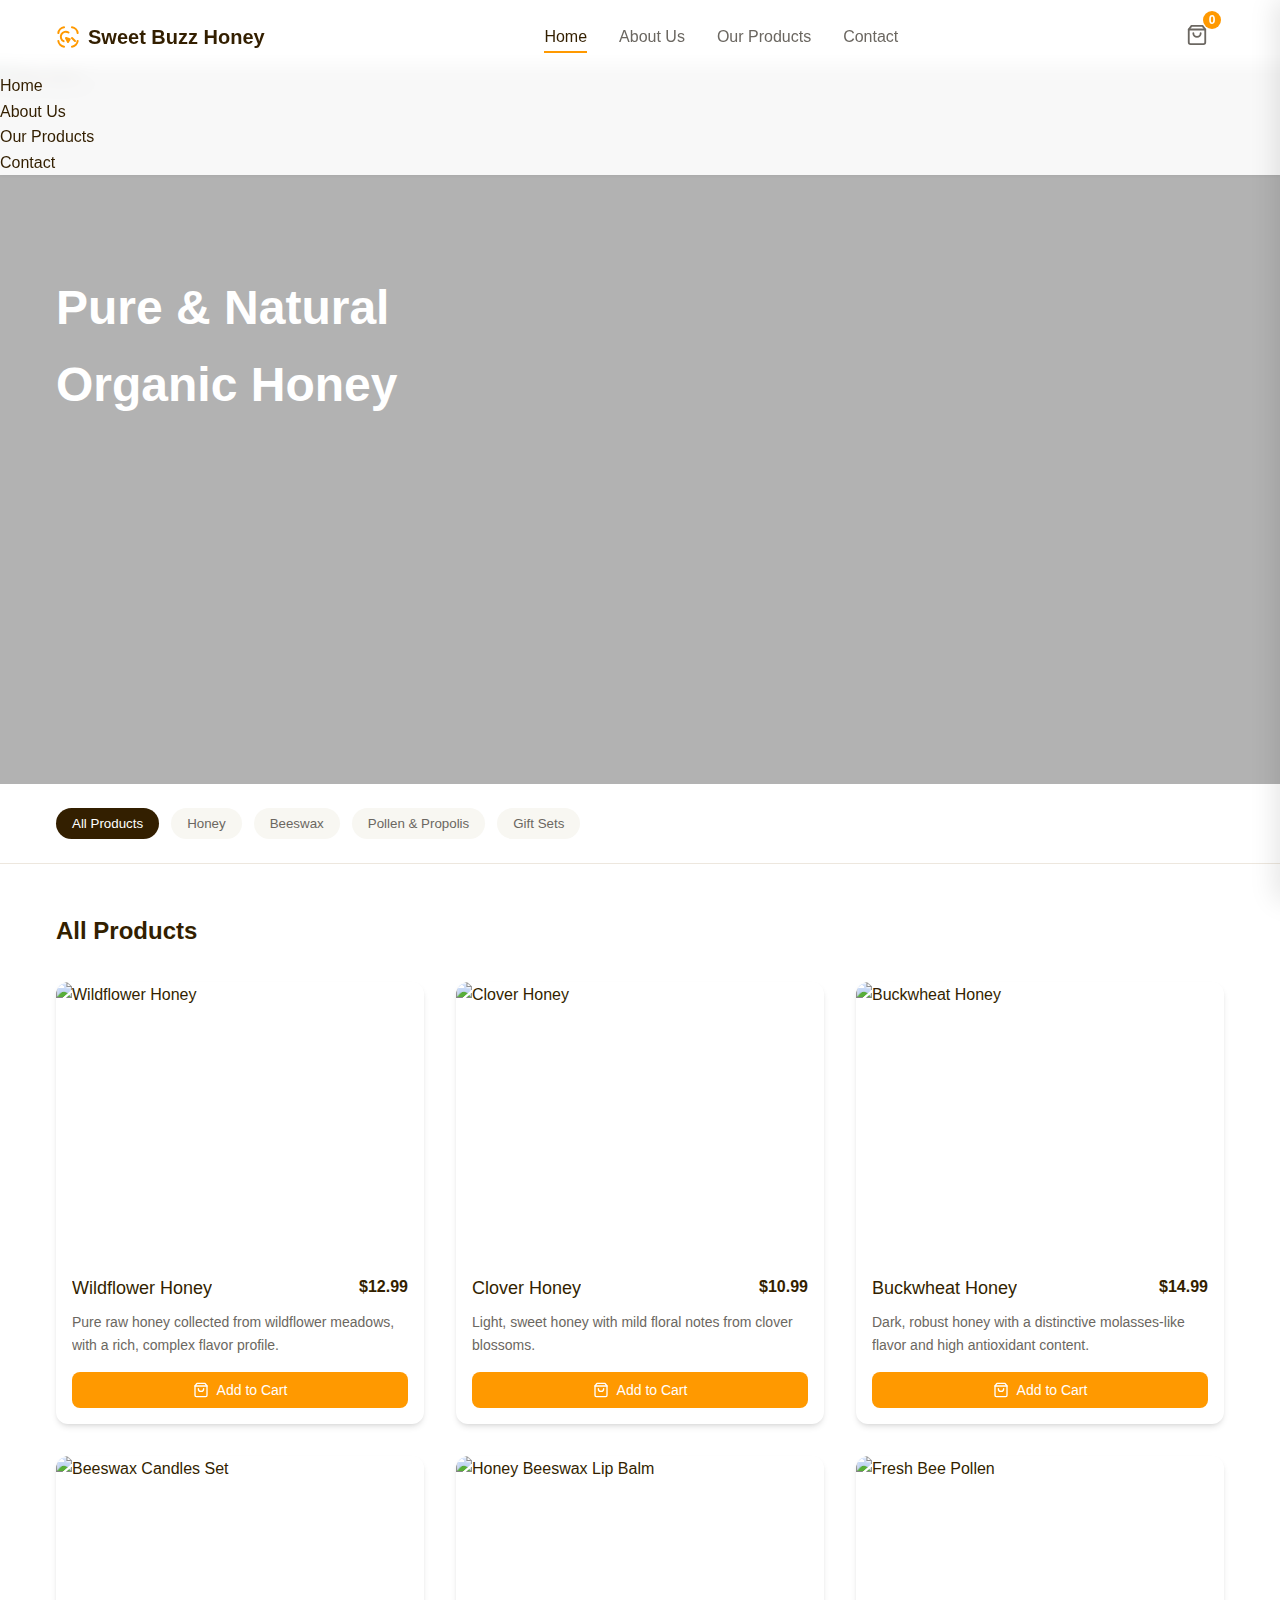
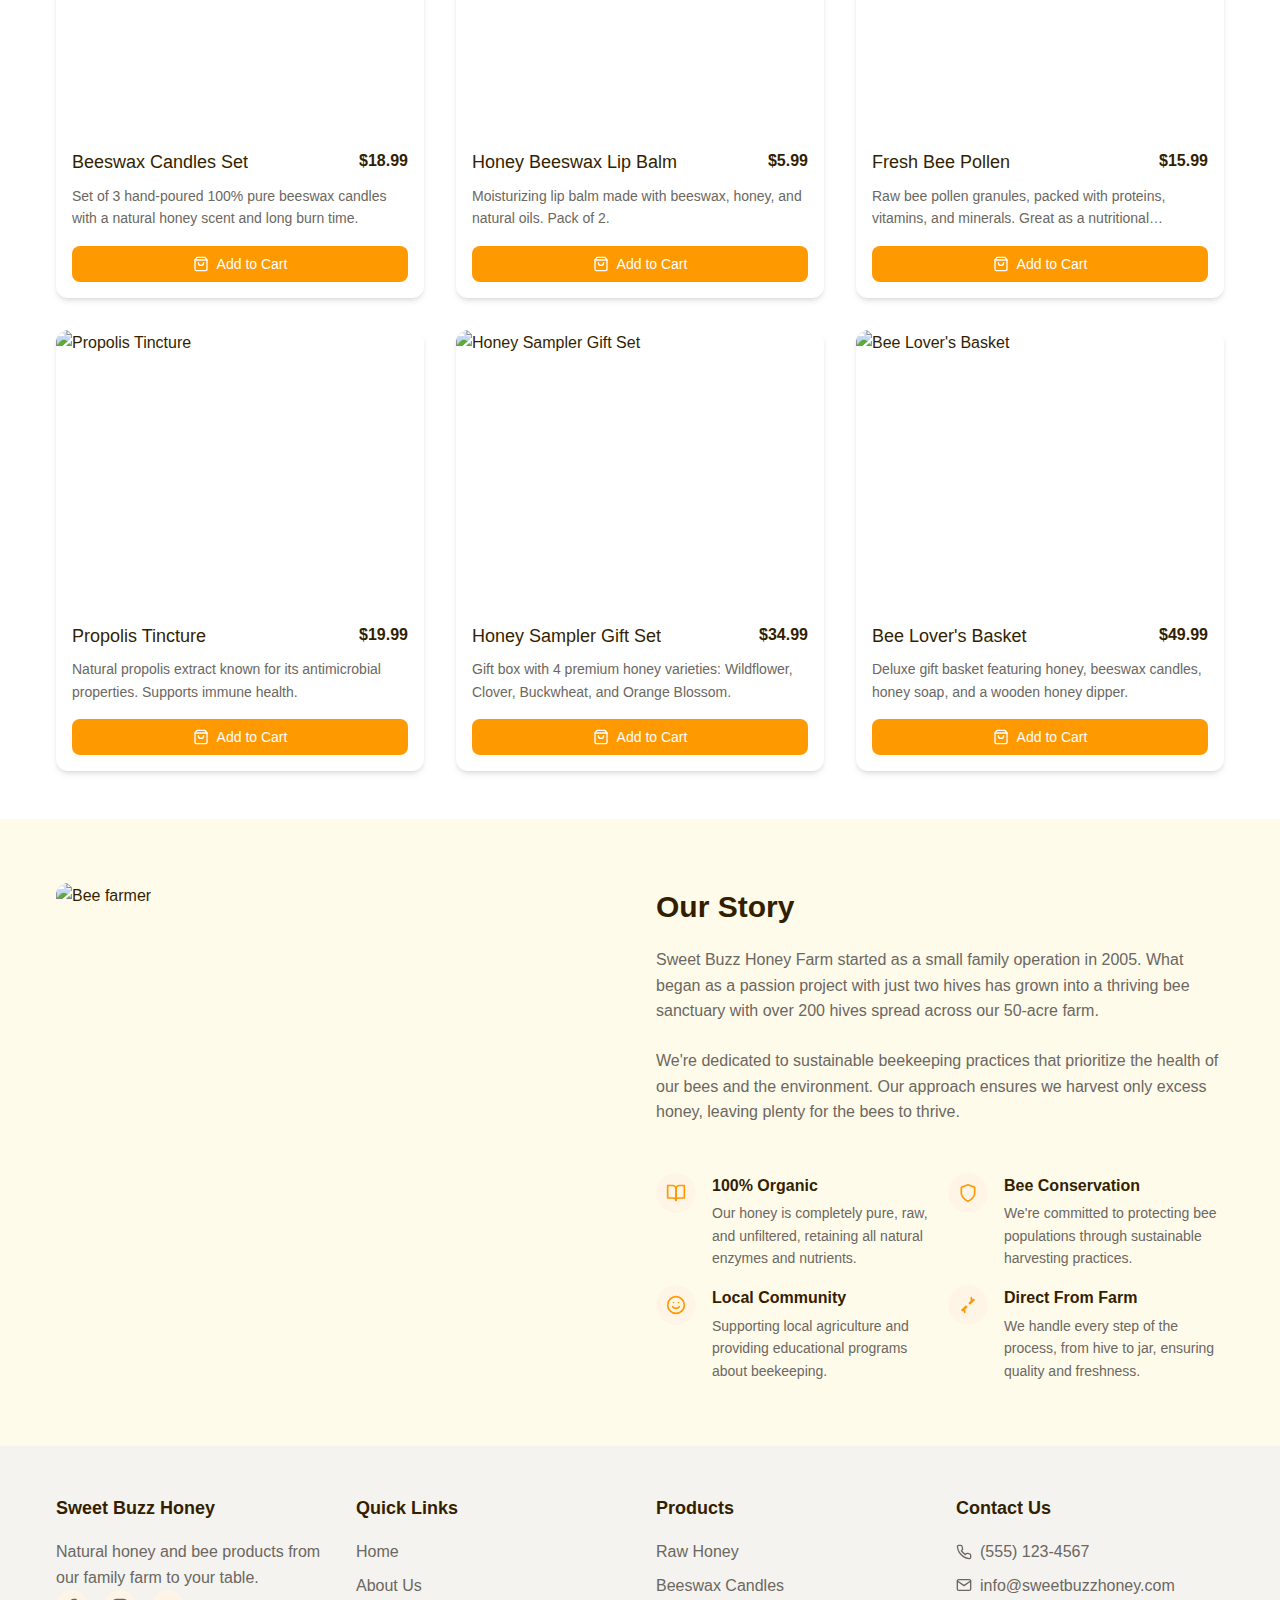
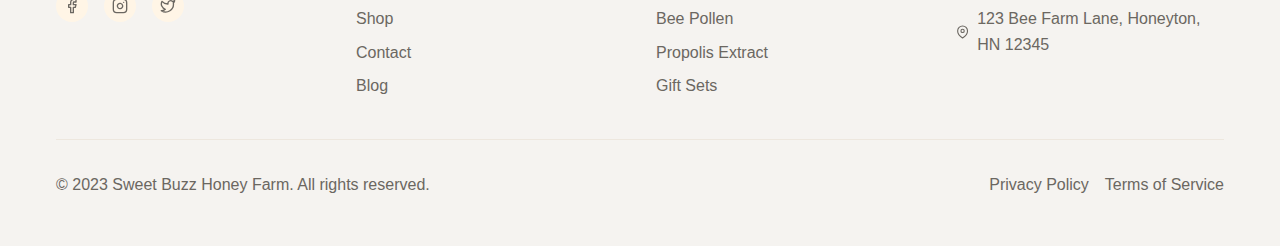
==== bee-farm.html @ 6f513f73 "Adapt for bee farm" ====
<!DOCTYPE html>
<html lang="en">
<head>
  <meta charset="UTF-8" />
  <meta name="viewport" content="width=device-width, initial-scale=1.0" />
  <title>Sweet Buzz Honey Farm</title>
  <meta name="description" content="Quality organic honey and bee products from our sustainable bee farm" />
  
  <style>
    /* Base styles */
    :root {
      --background: 0 0% 100%;
      --foreground: 36 100% 10%;
      --primary: 36 100% 50%;
      --primary-foreground: 36 100% 10%;
      --secondary: 48 100% 96%;
      --secondary-foreground: 36 100% 10%;
      --muted: 48 30% 96%;
      --muted-foreground: 36 5% 40%;
      --border: 36 30% 90%;
    }
    
    * {
      margin: 0;
      padding: 0;
      box-sizing: border-box;
    }
    
    body {
      font-family: -apple-system, BlinkMacSystemFont, "Segoe UI", Roboto, Helvetica, Arial, sans-serif;
      background-color: white;
      color: hsl(36 100% 10%);
      line-height: 1.6;
    }
    
    a {
      text-decoration: none;
      color: inherit;
    }
    
    img {
      max-width: 100%;
    }
    
    /* Layout */
    .container {
      width: 100%;
      max-width: 1200px;
      margin: 0 auto;
      padding: 0 1rem;
    }
    
    .min-h-screen {
      min-height: 100vh;
    }
    
    /* Header */
    header {
      position: fixed;
      top: 0;
      left: 0;
      width: 100%;
      z-index: 40;
      transition: all 0.3s;
      background-color: rgba(255, 255, 255, 0.9);
      backdrop-filter: blur(8px);
      box-shadow: 0 1px 3px rgba(0, 0, 0, 0.05);
    }
    
    .header-content {
      display: flex;
      align-items: center;
      justify-content: space-between;
      padding: 1rem 0;
    }
    
    .logo {
      font-size: 1.25rem;
      font-weight: 600;
      color: hsl(36 100% 10%);
      display: flex;
      align-items: center;
      gap: 0.5rem;
    }
    
    .logo svg {
      color: hsl(36 100% 50%);
    }
    
    nav ul {
      display: flex;
      list-style: none;
      gap: 2rem;
    }
    
    nav a {
      position: relative;
      padding: 0.5rem 0;
      color: hsl(36 5% 40%);
      transition: color 0.3s;
    }
    
    nav a:hover {
      color: hsl(36 100% 10%);
    }
    
    nav a.active {
      font-weight: 500;
      color: hsl(36 100% 10%);
    }
    
    nav a.active::after {
      content: '';
      position: absolute;
      bottom: 0;
      left: 0;
      width: 100%;
      height: 2px;
      background-color: hsl(36 100% 50%);
    }
    
    .mobile-menu {
      display: none;
    }
    
    .cart-button {
      position: relative;
      padding: 0.5rem;
      color: hsl(36 5% 40%);
      transition: color 0.3s;
      background: none;
      border: none;
      cursor: pointer;
      margin-right: 0.5rem;
    }
    
    .cart-button:hover {
      color: hsl(36 100% 10%);
    }
    
    .cart-count {
      position: absolute;
      top: -5px;
      right: -5px;
      display: flex;
      align-items: center;
      justify-content: center;
      width: 18px;
      height: 18px;
      font-size: 0.75rem;
      font-weight: bold;
      background-color: hsl(36 100% 50%);
      color: white;
      border-radius: 50%;
    }
    
    /* Hero Section */
    .hero {
      position: relative;
      height: 80vh;
      min-height: 500px;
      display: flex;
      align-items: center;
      margin-top: 4rem;
    }
    
    .hero-image {
      position: absolute;
      inset: 0;
      z-index: 0;
    }
    
    .hero-image img {
      width: 100%;
      height: 100%;
      object-fit: cover;
    }
    
    .hero-image::after {
      content: '';
      position: absolute;
      inset: 0;
      background-color: rgba(0, 0, 0, 0.3);
    }
    
    .hero-content {
      position: relative;
      z-index: 10;
      max-width: 32rem;
      color: white;
    }
    
    .hero-title {
      font-size: 2.25rem;
      font-weight: 600;
      margin-bottom: 1rem;
      animation: fadeIn 0.6s ease-out forwards;
    }
    
    .hero-description {
      font-size: 1.125rem;
      opacity: 0.9;
      animation: fadeIn 0.6s ease-out 0.2s forwards;
      opacity: 0;
    }
    
    .hero-button {
      display: inline-block;
      margin-top: 1.5rem;
      padding: 0.75rem 1.5rem;
      background-color: hsl(36 100% 50%);
      color: white;
      border-radius: 0.5rem;
      font-weight: 500;
      transition: all 0.3s;
      animation: fadeIn 0.6s ease-out 0.4s forwards;
      opacity: 0;
    }
    
    .hero-button:hover {
      background-color: hsl(36 100% 45%);
      transform: translateY(-2px);
    }
    
    /* Filter Section */
    .filter-section {
      padding: 1.5rem 0;
      border-bottom: 1px solid hsl(36 30% 90%);
    }
    
    .filter-buttons {
      display: flex;
      flex-wrap: wrap;
      gap: 0.75rem;
    }
    
    .filter-button {
      padding: 0.5rem 1rem;
      border-radius: 9999px;
      background-color: hsl(48 30% 96%);
      color: hsl(36 5% 40%);
      border: none;
      transition: all 0.3s;
      cursor: pointer;
    }
    
    .filter-button:hover {
      background-color: hsl(48 30% 90%);
    }
    
    .filter-button.active {
      background-color: hsl(36 100% 10%);
      color: white;
    }
    
    /* Products Section */
    .section {
      padding: 3rem 0;
    }
    
    .section-title {
      font-size: 1.5rem;
      font-weight: 600;
      margin-bottom: 2rem;
    }
    
    .product-grid {
      display: grid;
      grid-template-columns: repeat(1, 1fr);
      gap: 2rem;
    }
    
    .product-card {
      overflow: hidden;
      border-radius: 0.75rem;
      background-color: white;
      box-shadow: 0 4px 6px -1px rgba(0, 0, 0, 0.1), 0 2px 4px -2px rgba(0, 0, 0, 0.1);
      transition: all 0.3s;
      height: 100%;
      display: flex;
      flex-direction: column;
    }
    
    .product-card:hover {
      transform: translateY(-4px);
      box-shadow: 0 10px 15px -3px rgba(0, 0, 0, 0.1), 0 4px 6px -4px rgba(0, 0, 0, 0.1);
    }
    
    .product-image {
      position: relative;
      overflow: hidden;
      border-radius: 0.75rem 0.75rem 0 0;
      padding-top: 75%;
    }
    
    .product-image img {
      position: absolute;
      top: 0;
      left: 0;
      width: 100%;
      height: 100%;
      object-fit: cover;
      transition: transform 0.5s;
    }
    
    .product-card:hover .product-image img {
      transform: scale(1.05);
    }
    
    .product-info {
      padding: 1rem;
      display: flex;
      flex-direction: column;
      flex-grow: 1;
    }
    
    .product-header {
      display: flex;
      justify-content: space-between;
      align-items: flex-start;
      margin-bottom: 0.5rem;
    }
    
    .product-title {
      font-size: 1.125rem;
      font-weight: 500;
      text-overflow: ellipsis;
      overflow: hidden;
      white-space: nowrap;
    }
    
    .product-price {
      font-weight: 600;
    }
    
    .product-description {
      font-size: 0.875rem;
      color: hsl(36 5% 40%);
      margin-bottom: 1rem;
      display: -webkit-box;
      -webkit-line-clamp: 2;
      -webkit-box-orient: vertical;
      overflow: hidden;
      flex-grow: 1;
    }
    
    .product-button {
      width: 100%;
      display: flex;
      align-items: center;
      justify-content: center;
      gap: 0.5rem;
      padding: 0.625rem 1rem;
      background-color: hsl(36 100% 50%);
      color: white;
      border-radius: 0.5rem;
      border: none;
      font-size: 0.875rem;
      font-weight: 500;
      cursor: pointer;
      transition: all 0.3s;
    }
    
    .product-button:hover {
      background-color: hsl(36 100% 45%);
    }
    
    .product-button:active {
      transform: scale(0.98);
    }
    
    /* About Section */
    .about-section {
      padding: 4rem 0;
      background-color: hsl(48 100% 96%);
    }
    
    .about-container {
      display: grid;
      grid-template-columns: 1fr;
      gap: 2rem;
    }
    
    .about-image {
      border-radius: 0.75rem;
      overflow: hidden;
      height: 100%;
    }
    
    .about-image img {
      width: 100%;
      height: 100%;
      object-fit: cover;
    }
    
    .about-content {
      display: flex;
      flex-direction: column;
      justify-content: center;
    }
    
    .about-title {
      font-size: 1.875rem;
      font-weight: 600;
      margin-bottom: 1rem;
      color: hsl(36 100% 10%);
    }
    
    .about-text {
      margin-bottom: 1.5rem;
      color: hsl(36 5% 40%);
    }
    
    .about-features {
      display: grid;
      grid-template-columns: repeat(1, 1fr);
      gap: 1rem;
      margin-top: 1.5rem;
    }
    
    .feature {
      display: flex;
      align-items: flex-start;
      gap: 1rem;
    }
    
    .feature-icon {
      flex-shrink: 0;
      width: 2.5rem;
      height: 2.5rem;
      border-radius: 9999px;
      background-color: hsl(36 100% 95%);
      color: hsl(36 100% 50%);
      display: flex;
      align-items: center;
      justify-content: center;
    }
    
    .feature-content h3 {
      font-size: 1rem;
      font-weight: 600;
      margin-bottom: 0.25rem;
    }
    
    .feature-content p {
      font-size: 0.875rem;
      color: hsl(36 5% 40%);
    }
    
    /* Footer */
    .footer {
      background-color: hsl(36 20% 95%);
      padding: 3rem 0;
      color: hsl(36 5% 40%);
    }
    
    .footer-container {
      display: grid;
      grid-template-columns: repeat(1, 1fr);
      gap: 2rem;
    }
    
    .footer-section h3 {
      font-size: 1.125rem;
      font-weight: 600;
      margin-bottom: 1rem;
      color: hsl(36 100% 10%);
    }
    
    .footer-links {
      list-style: none;
    }
    
    .footer-links li {
      margin-bottom: 0.5rem;
    }
    
    .footer-links a {
      color: hsl(36 5% 40%);
      transition: color 0.3s;
    }
    
    .footer-links a:hover {
      color: hsl(36 100% 50%);
    }
    
    .footer-contact {
      display: flex;
      flex-direction: column;
      gap: 0.5rem;
    }
    
    .footer-contact-item {
      display: flex;
      align-items: center;
      gap: 0.5rem;
    }
    
    .footer-bottom {
      margin-top: 2rem;
      padding-top: 2rem;
      border-top: 1px solid hsl(36 30% 90%);
      display: flex;
      flex-direction: column;
      gap: 1rem;
      align-items: center;
    }
    
    .footer-bottom-links {
      display: flex;
      gap: 1rem;
    }
    
    .social-links {
      display: flex;
      gap: 1rem;
    }
    
    .social-link {
      width: 2rem;
      height: 2rem;
      border-radius: 9999px;
      background-color: hsl(36 100% 95%);
      color: hsl(36 5% 40%);
      display: flex;
      align-items: center;
      justify-content: center;
      transition: all 0.3s;
    }
    
    .social-link:hover {
      background-color: hsl(36 100% 50%);
      color: white;
    }

    /* Cart Panel */
    .cart-overlay {
      position: fixed;
      inset: 0;
      background-color: rgba(0, 0, 0, 0.4);
      backdrop-filter: blur(4px);
      z-index: 40;
      opacity: 0;
      pointer-events: none;
      transition: opacity 0.3s;
    }
    
    .cart-overlay.open {
      opacity: 1;
      pointer-events: auto;
    }
    
    .cart-panel {
      position: fixed;
      top: 0;
      right: 0;
      height: 100%;
      width: 100%;
      max-width: 24rem;
      background-color: white;
      box-shadow: -5px 0 25px rgba(0, 0, 0, 0.1);
      z-index: 50;
      display: flex;
      flex-direction: column;
      transform: translateX(100%);
      transition: transform 0.3s ease-in-out;
    }
    
    .cart-panel.open {
      transform: translateX(0);
    }
    
    .cart-header {
      display: flex;
      align-items: center;
      justify-content: space-between;
      padding: 1rem;
      border-bottom: 1px solid hsl(36 30% 90%);
    }
    
    .cart-title {
      display: flex;
      align-items: center;
      gap: 0.5rem;
    }
    
    .cart-close {
      padding: 0.5rem;
      background: none;
      border: none;
      color: hsl(36 5% 40%);
      cursor: pointer;
      transition: color 0.3s;
    }
    
    .cart-close:hover {
      color: hsl(36 100% 10%);
    }
    
    .cart-content {
      flex: 1;
      overflow-y: auto;
      padding: 1rem;
    }
    
    .cart-empty {
      display: flex;
      flex-direction: column;
      align-items: center;
      justify-content: center;
      text-align: center;
      height: 100%;
      padding: 2rem;
    }
    
    .cart-empty svg {
      color: hsl(36 30% 90%);
      margin-bottom: 1rem;
    }
    
    .cart-empty h3 {
      font-size: 1.25rem;
      font-weight: 500;
      margin-bottom: 0.5rem;
    }
    
    .cart-empty p {
      margin-bottom: 1.5rem;
      color: hsl(36 5% 40%);
    }
    
    .cart-empty-button {
      padding: 0.75rem 1.5rem;
      background-color: hsl(36 100% 50%);
      color: white;
      border: none;
      border-radius: 0.5rem;
      font-weight: 500;
      cursor: pointer;
      transition: all 0.3s;
    }
    
    .cart-empty-button:hover {
      background-color: hsl(36 100% 45%);
      transform: translateY(-2px);
    }
    
    .cart-item {
      display: flex;
      padding: 1rem 0;
      border-bottom: 1px solid hsl(36 30% 90%);
    }
    
    .cart-item-image {
      width: 5rem;
      height: 5rem;
      border-radius: 0.5rem;
      overflow: hidden;
      margin-right: 1rem;
      flex-shrink: 0;
    }
    
    .cart-item-image img {
      width: 100%;
      height: 100%;
      object-fit: cover;
    }
    
    .cart-item-details {
      flex: 1;
      min-width: 0;
    }
    
    .cart-item-header {
      display: flex;
      justify-content: space-between;
      align-items: flex-start;
      margin-bottom: 0.5rem;
    }
    
    .cart-item-title {
      font-weight: 500;
      overflow: hidden;
      text-overflow: ellipsis;
      white-space: nowrap;
    }
    
    .cart-item-remove {
      padding: 0.25rem;
      background: none;
      border: none;
      color: hsl(36 5% 40%);
      cursor: pointer;
      transition: color 0.3s;
    }
    
    .cart-item-remove:hover {
      color: hsl(0 100% 50%);
    }
    
    .cart-item-price {
      font-size: 0.875rem;
      color: hsl(36 5% 40%);
      margin-bottom: 0.5rem;
    }
    
    .cart-item-quantity {
      display: flex;
      align-items: center;
    }
    
    .cart-item-quantity button {
      width: 2rem;
      height: 2rem;
      display: flex;
      align-items: center;
      justify-content: center;
      border: 1px solid hsl(36 30% 90%);
      background: none;
      color: hsl(36 5% 40%);
      border-radius: 0.25rem;
      cursor: pointer;
      transition: all 0.3s;
    }
    
    .cart-item-quantity button:hover {
      background-color: hsl(48 30% 96%);
    }
    
    .cart-item-quantity span {
      width: 2.5rem;
      text-align: center;
      font-weight: 500;
    }
    
    .cart-item-total {
      margin-left: auto;
      font-weight: 600;
    }
    
    .cart-footer {
      padding: 1rem;
      border-top: 1px solid hsl(36 30% 90%);
    }
    
    .cart-clear {
      display: flex;
      align-items: center;
      justify-content: center;
      gap: 0.5rem;
      width: 100%;
      padding: 0.5rem;
      margin-bottom: 1rem;
      background: none;
      border: none;
      color: hsl(36 5% 40%);
      cursor: pointer;
      transition: color 0.3s;
    }
    
    .cart-clear:hover {
      color: hsl(0 100% 50%);
    }
    
    .cart-total {
      display: flex;
      justify-content: space-between;
      font-size: 1.125rem;
      font-weight: 600;
      margin-bottom: 1rem;
    }
    
    .cart-checkout {
      width: 100%;
      padding: 0.75rem;
      background-color: hsl(36 100% 50%);
      color: white;
      border: none;
      border-radius: 0.5rem;
      font-weight: 500;
      cursor: pointer;
      transition: all 0.3s;
    }
    
    .cart-checkout:hover {
      background-color: hsl(36 100% 45%);
      transform: scale(1.02);
    }
    
    .cart-checkout:active {
      transform: scale(0.98);
    }
    
    /* Toast */
    .toast {
      position: fixed;
      bottom: 1rem;
      right: 1rem;
      padding: 0.75rem 1rem;
      border-radius: 0.5rem;
      background-color: hsl(160 100% 40%);
      color: white;
      z-index: 100;
      transition: all 0.3s;
      transform: translateY(1rem);
      opacity: 0;
      pointer-events: none;
    }
    
    .toast.show {
      transform: translateY(0);
      opacity: 1;
    }
    
    .toast.error {
      background-color: hsl(0 100% 60%);
    }
    
    /* Media Queries */
    @media (min-width: 640px) {
      .hero-title {
        font-size: 3rem;
      }
      
      .hero-description {
        font-size: 1.25rem;
      }
      
      .about-features {
        grid-template-columns: repeat(2, 1fr);
      }
    }
    
    @media (min-width: 768px) {
      .product-grid {
        grid-template-columns: repeat(2, 1fr);
      }
      
      .about-container {
        grid-template-columns: 1fr 1fr;
      }
      
      .footer-container {
        grid-template-columns: repeat(2, 1fr);
      }
      
      .footer-bottom {
        flex-direction: row;
        justify-content: space-between;
      }
    }
    
    @media (min-width: 1024px) {
      .product-grid {
        grid-template-columns: repeat(3, 1fr);
      }
      
      .footer-container {
        grid-template-columns: repeat(4, 1fr);
      }
      
      nav {
        display: block;
      }
      
      .mobile-menu {
        display: none;
      }
    }
    
    @media (max-width: 768px) {
      nav {
        display: none;
      }
      
      .mobile-menu {
        display: block;
      }

      .mobile-nav {
        position: fixed;
        top: 64px;
        left: 0;
        width: 100%;
        background-color: white;
        padding: 1rem;
        border-top: 1px solid hsl(36 30% 90%);
        border-bottom: 1px solid hsl(36 30% 90%);
        z-index: 30;
        display: none;
      }
      
      .mobile-nav.open {
        display: block;
      }
      
      .mobile-nav ul {
        display: flex;
        flex-direction: column;
        gap: 1rem;
        list-style: none;
      }
    }
    
    /* Animations */
    @keyframes fadeIn {
      from {
        opacity: 0;
        transform: translateY(10px);
      }
      to {
        opacity: 1;
        transform: translateY(0);
      }
    }
  </style>
</head>
<body>
  <div class="min-h-screen">
    <!-- Header -->
    <header>
      <div class="container">
        <div class="header-content">
          <a href="#" class="logo">
            <svg xmlns="http://www.w3.org/2000/svg" width="24" height="24" viewBox="0 0 24 24" fill="none" stroke="currentColor" stroke-width="2" stroke-linecap="round" stroke-linejoin="round">
              <path d="M8.027 2.332C5.079 2.662 2.662 5.08 2.332 8.027"/>
              <path d="M21.668 8.027c-.33-2.947-2.748-5.365-5.695-5.695"/>
              <path d="M2.332 15.973c.33 2.947 2.748 5.365 5.695 5.695"/>
              <path d="M15.973 21.668c2.947-.33 5.365-2.748 5.695-5.695"/>
              <path d="M12.5 7.5a5 5 0 1 0-4.9 8.7"/>
              <path d="m19 16-3-3"/>
              <path d="m13 14-3-1 2 4 1.7-2.8"/>
            </svg>
            Sweet Buzz Honey
          </a>
          
          <nav>
            <ul>
              <li><a href="#" class="active">Home</a></li>
              <li><a href="#about">About Us</a></li>
              <li><a href="#products">Our Products</a></li>
              <li><a href="#contact">Contact</a></li>
            </ul>
          </nav>
          
          <div class="flex items-center">
            <button class="cart-button" id="cart-trigger">
              <svg xmlns="http://www.w3.org/2000/svg" width="22" height="22" viewBox="0 0 24 24" fill="none" stroke="currentColor" stroke-width="2" stroke-linecap="round" stroke-linejoin="round">
                <path d="M6 2 3 6v14a2 2 0 0 0 2 2h14a2 2 0 0 0 2-2V6l-3-4Z"/>
                <path d="M3 6h18"/>
                <path d="M16 10a4 4 0 0 1-8 0"/>
              </svg>
              <span class="cart-count" id="cart-count">0</span>
            </button>
            
            <button class="mobile-menu" id="mobile-menu-trigger">
              <svg xmlns="http://www.w3.org/2000/svg" width="22" height="22" viewBox="0 0 24 24" fill="none" stroke="currentColor" stroke-width="2" stroke-linecap="round" stroke-linejoin="round">
                <line x1="4" x2="20" y1="12" y2="12"/>
                <line x1="4" x2="20" y1="6" y2="6"/>
                <line x1="4" x2="20" y1="18" y2="18"/>
              </svg>
            </button>
          </div>
        </div>
      </div>
      
      <!-- Mobile navigation -->
      <div class="mobile-nav" id="mobile-nav">
        <ul>
          <li><a href="#" class="active">Home</a></li>
          <li><a href="#about">About Us</a></li>
          <li><a href="#products">Our Products</a></li>
          <li><a href="#contact">Contact</a></li>
        </ul>
      </div>
    </header>
    
    <!-- Hero Section -->
    <section class="hero">
      <div class="hero-image">
        <img src="https://images.unsplash.com/photo-1498936178812-4b2e558d2937?ixlib=rb-4.0.3&auto=format&fit=crop&w=2000&q=80" alt="Bee farm">
      </div>
      
      <div class="container">
        <div class="hero-content">
          <h1 class="hero-title">Pure & Natural<br>Organic Honey</h1>
          <p class="hero-description">Sustainably harvested from our family-owned bee farm, bringing nature's sweetness directly to your table.</p>
          <a href="#products" class="hero-button">Shop Our Products</a>
        </div>
      </div>
    </section>
    
    <!-- Filter Section -->
    <section class="filter-section" id="products">
      <div class="container">
        <div class="filter-buttons">
          <button class="filter-button active" data-category="All">All Products</button>
          <button class="filter-button" data-category="Honey">Honey</button>
          <button class="filter-button" data-category="Beeswax">Beeswax</button>
          <button class="filter-button" data-category="Pollen">Pollen & Propolis</button>
          <button class="filter-button" data-category="Gifts">Gift Sets</button>
        </div>
      </div>
    </section>
    
    <!-- Products Section -->
    <section class="section">
      <div class="container">
        <h2 class="section-title" id="category-title">All Products</h2>
        
        <div class="product-grid" id="products-container">
          <!-- Products will be populated here by JavaScript -->
        </div>
      </div>
    </section>
    
    <!-- About Section -->
    <section class="about-section" id="about">
      <div class="container">
        <div class="about-container">
          <div class="about-image">
            <img src="https://images.unsplash.com/photo-1618160702438-9b02ab6515c9?ixlib=rb-4.0.3&auto=format&fit=crop&w=1200&q=80" alt="Bee farmer">
          </div>
          
          <div class="about-content">
            <h2 class="about-title">Our Story</h2>
            <p class="about-text">Sweet Buzz Honey Farm started as a small family operation in 2005. What began as a passion project with just two hives has grown into a thriving bee sanctuary with over 200 hives spread across our 50-acre farm.</p>
            <p class="about-text">We're dedicated to sustainable beekeeping practices that prioritize the health of our bees and the environment. Our approach ensures we harvest only excess honey, leaving plenty for the bees to thrive.</p>
            
            <div class="about-features">
              <div class="feature">
                <div class="feature-icon">
                  <svg xmlns="http://www.w3.org/2000/svg" width="20" height="20" viewBox="0 0 24 24" fill="none" stroke="currentColor" stroke-width="2" stroke-linecap="round" stroke-linejoin="round">
                    <path d="M2 3h6a4 4 0 0 1 4 4v14a3 3 0 0 0-3-3H2z"/>
                    <path d="M22 3h-6a4 4 0 0 0-4 4v14a3 3 0 0 1 3-3h7z"/>
                  </svg>
                </div>
                <div class="feature-content">
                  <h3>100% Organic</h3>
                  <p>Our honey is completely pure, raw, and unfiltered, retaining all natural enzymes and nutrients.</p>
                </div>
              </div>
              
              <div class="feature">
                <div class="feature-icon">
                  <svg xmlns="http://www.w3.org/2000/svg" width="20" height="20" viewBox="0 0 24 24" fill="none" stroke="currentColor" stroke-width="2" stroke-linecap="round" stroke-linejoin="round">
                    <path d="M12 22s8-4 8-10V5l-8-3-8 3v7c0 6 8 10 8 10z"/>
                  </svg>
                </div>
                <div class="feature-content">
                  <h3>Bee Conservation</h3>
                  <p>We're committed to protecting bee populations through sustainable harvesting practices.</p>
                </div>
              </div>
              
              <div class="feature">
                <div class="feature-icon">
                  <svg xmlns="http://www.w3.org/2000/svg" width="20" height="20" viewBox="0 0 24 24" fill="none" stroke="currentColor" stroke-width="2" stroke-linecap="round" stroke-linejoin="round">
                    <circle cx="12" cy="12" r="10"/>
                    <path d="M8 14s1.5 2 4 2 4-2 4-2"/>
                    <line x1="9" x2="9.01" y1="9" y2="9"/>
                    <line x1="15" x2="15.01" y1="9" y2="9"/>
                  </svg>
                </div>
                <div class="feature-content">
                  <h3>Local Community</h3>
                  <p>Supporting local agriculture and providing educational programs about beekeeping.</p>
                </div>
              </div>
              
              <div class="feature">
                <div class="feature-icon">
                  <svg xmlns="http://www.w3.org/2000/svg" width="20" height="20" viewBox="0 0 24 24" fill="none" stroke="currentColor" stroke-width="2" stroke-linecap="round" stroke-linejoin="round">
                    <path d="M9.5 13.5 5 18l.8.8 4.5-4.5"/>
                    <path d="M5 18h3v3"/>
                    <path d="M14.5 10.5 19 6l-.8-.8-4.5 4.5"/>
                    <path d="M19 6h-3V3"/>
                  </svg>
                </div>
                <div class="feature-content">
                  <h3>Direct From Farm</h3>
                  <p>We handle every step of the process, from hive to jar, ensuring quality and freshness.</p>
                </div>
              </div>
            </div>
          </div>
        </div>
      </div>
    </section>
    
    <!-- Footer -->
    <footer class="footer" id="contact">
      <div class="container">
        <div class="footer-container">
          <div class="footer-section">
            <h3>Sweet Buzz Honey</h3>
            <p>Natural honey and bee products from our family farm to your table.</p>
            <div class="social-links">
              <a href="#" class="social-link">
                <svg xmlns="http://www.w3.org/2000/svg" width="16" height="16" viewBox="0 0 24 24" fill="none" stroke="currentColor" stroke-width="2" stroke-linecap="round" stroke-linejoin="round">
                  <path d="M18 2h-3a5 5 0 0 0-5 5v3H7v4h3v8h4v-8h3l1-4h-4V7a1 1 0 0 1 1-1h3z"/>
                </svg>
              </a>
              <a href="#" class="social-link">
                <svg xmlns="http://www.w3.org/2000/svg" width="16" height="16" viewBox="0 0 24 24" fill="none" stroke="currentColor" stroke-width="2" stroke-linecap="round" stroke-linejoin="round">
                  <rect width="20" height="20" x="2" y="2" rx="5" ry="5"/>
                  <path d="M16 11.37A4 4 0 1 1 12.63 8 4 4 0 0 1 16 11.37z"/>
                  <line x1="17.5" x2="17.51" y1="6.5" y2="6.5"/>
                </svg>
              </a>
              <a href="#" class="social-link">
                <svg xmlns="http://www.w3.org/2000/svg" width="16" height="16" viewBox="0 0 24 24" fill="none" stroke="currentColor" stroke-width="2" stroke-linecap="round" stroke-linejoin="round">
                  <path d="M22 4s-.7 2.1-2 3.4c1.6 10-9.4 17.3-18 11.6 2.2.1 4.4-.6 6-2C3 15.5.5 9.6 3 5c2.2 2.6 5.6 4.1 9 4-.9-4.2 4-6.6 7-3.8 1.1 0 3-1.2 3-1.2z"/>
                </svg>
              </a>
            </div>
          </div>
          
          <div class="footer-section">
            <h3>Quick Links</h3>
            <ul class="footer-links">
              <li><a href="#">Home</a></li>
              <li><a href="#about">About Us</a></li>
              <li><a href="#products">Shop</a></li>
              <li><a href="#contact">Contact</a></li>
              <li><a href="#">Blog</a></li>
            </ul>
          </div>
          
          <div class="footer-section">
            <h3>Products</h3>
            <ul class="footer-links">
              <li><a href="#">Raw Honey</a></li>
              <li><a href="#">Beeswax Candles</a></li>
              <li><a href="#">Bee Pollen</a></li>
              <li><a href="#">Propolis Extract</a></li>
              <li><a href="#">Gift Sets</a></li>
            </ul>
          </div>
          
          <div class="footer-section">
            <h3>Contact Us</h3>
            <div class="footer-contact">
              <div class="footer-contact-item">
                <svg xmlns="http://www.w3.org/2000/svg" width="16" height="16" viewBox="0 0 24 24" fill="none" stroke="currentColor" stroke-width="2" stroke-linecap="round" stroke-linejoin="round">
                  <path d="M22 16.92v3a2 2 0 0 1-2.18 2 19.79 19.79 0 0 1-8.63-3.07 19.5 19.5 0 0 1-6-6 19.79 19.79 0 0 1-3.07-8.67A2 2 0 0 1 4.11 2h3a2 2 0 0 1 2 1.72 12.84 12.84 0 0 0 .7 2.81 2 2 0 0 1-.45 2.11L8.09 9.91a16 16 0 0 0 6 6l1.27-1.27a2 2 0 0 1 2.11-.45 12.84 12.84 0 0 0 2.81.7A2 2 0 0 1 22 16.92z"/>
                </svg>
                <span>(555) 123-4567</span>
              </div>
              <div class="footer-contact-item">
                <svg xmlns="http://www.w3.org/2000/svg" width="16" height="16" viewBox="0 0 24 24" fill="none" stroke="currentColor" stroke-width="2" stroke-linecap="round" stroke-linejoin="round">
                  <path d="M4 4h16c1.1 0 2 .9 2 2v12c0 1.1-.9 2-2 2H4c-1.1 0-2-.9-2-2V6c0-1.1.9-2 2-2z"/>
                  <polyline points="22,6 12,13 2,6"/>
                </svg>
                <span>info@sweetbuzzhoney.com</span>
              </div>
              <div class="footer-contact-item">
                <svg xmlns="http://www.w3.org/2000/svg" width="16" height="16" viewBox="0 0 24 24" fill="none" stroke="currentColor" stroke-width="2" stroke-linecap="round" stroke-linejoin="round">
                  <path d="M21 10c0 7-9 13-9 13s-9-6-9-13a9 9 0 0 1 18 0z"/>
                  <circle cx="12" cy="10" r="3"/>
                </svg>
                <span>123 Bee Farm Lane, Honeyton, HN 12345</span>
              </div>
            </div>
          </div>
        </div>
        
        <div class="footer-bottom">
          <p>&copy; 2023 Sweet Buzz Honey Farm. All rights reserved.</p>
          <div class="footer-bottom-links">
            <a href="#">Privacy Policy</a>
            <a href="#">Terms of Service</a>
          </div>
        </div>
      </div>
    </footer>
    
    <!-- Cart Panel -->
    <div class="cart-overlay" id="cart-overlay"></div>
    <div class="cart-panel" id="cart-panel">
      <div class="cart-header">
        <div class="cart-title">
          <svg xmlns="http://www.w3.org/2000/svg" width="20" height="20" viewBox="0 0 24 24" fill="none" stroke="currentColor" stroke-width="2" stroke-linecap="round" stroke-linejoin="round">
            <path d="M6 2 3 6v14a2 2 0 0 0 2 2h14a2 2 0 0 0 2-2V6l-3-4Z"/>
            <path d="M3 6h18"/>
            <path d="M16 10a4 4 0 0 1-8 0"/>
          </svg>
          <h2>Your Cart</h2>
          <span id="cart-items-count">(0 items)</span>
        </div>
        
        <button class="cart-close" id="cart-close">
          <svg xmlns="http://www.w3.org/2000/svg" width="18" height="18" viewBox="0 0 24 24" fill="none" stroke="currentColor" stroke-width="2" stroke-linecap="round" stroke-linejoin="round">
            <path d="M18 6 6 18"/>
            <path d="m6 6 12 12"/>
          </svg>
        </button>
      </div>
      
      <div class="cart-content" id="cart-content">
        <!-- Cart items will be populated here by JavaScript -->
      </div>
      
      <div class="cart-footer">
        <button class="cart-clear" id="cart-clear">
          <svg xmlns="http://www.w3.org/2000/svg" width="16" height="16" viewBox="0 0 24 24" fill="none" stroke="currentColor" stroke-width="2" stroke-linecap="round" stroke-linejoin="round">
            <path d="M3 6h18"/>
            <path d="M19 6v14c0 1-1 2-2 2H7c-1 0-2-1-2-2V6"/>
            <path d="M8 6V4c0-1 1-2 2-2h4c1 0 2 1 2 2v2"/>
            <line x1="10" x2="10" y1="11" y2="17"/>
            <line x1="14" x2="14" y1="11" y2="17"/>
          </svg>
          <span>Clear Cart</span>
        </button>
        
        <div class="cart-total">
          <span>Total:</span>
          <span id="cart-total-amount">$0.00</span>
        </div>
        
        <button class="cart-checkout" id="cart-checkout">
          Checkout
        </button>
      </div>
    </div>
    
    <!-- Toast Notification -->
    <div class="toast" id="toast"></div>
  </div>

  <script>
    // Product data
    const products = [
      {
        id: 'wildflower-honey',
        name: 'Wildflower Honey',
        price: 12.99,
        image: 'https://images.unsplash.com/photo-1618160702438-9b02ab6515c9?ixlib=rb-4.0.3&auto=format&fit=crop&w=800&q=80',
        category: 'Honey',
        description: 'Pure raw honey collected from wildflower meadows, with a rich, complex flavor profile.'
      },
      {
        id: 'clover-honey',
        name: 'Clover Honey',
        price: 10.99,
        image: 'https://images.unsplash.com/photo-1576788168849-c9fdabeec723?ixlib=rb-4.0.3&auto=format&fit=crop&w=800&q=80',
        category: 'Honey',
        description: 'Light, sweet honey with mild floral notes from clover blossoms.'
      },
      {
        id: 'buckwheat-honey',
        name: 'Buckwheat Honey',
        price: 14.99,
        image: 'https://images.unsplash.com/photo-1501763966092-9aa4ec850e12?ixlib=rb-4.0.3&auto=format&fit=crop&w=800&q=80',
        category: 'Honey',
        description: 'Dark, robust honey with a distinctive molasses-like flavor and high antioxidant content.'
      },
      {
        id: 'beeswax-candles',
        name: 'Beeswax Candles Set',
        price: 18.99,
        image: 'https://images.unsplash.com/photo-1606054766656-d82a060a08bc?ixlib=rb-4.0.3&auto=format&fit=crop&w=800&q=80',
        category: 'Beeswax',
        description: 'Set of 3 hand-poured 100% pure beeswax candles with a natural honey scent and long burn time.'
      },
      {
        id: 'lip-balm',
        name: 'Honey Beeswax Lip Balm',
        price: 5.99,
        image: 'https://images.unsplash.com/photo-1600207438515-b4fa432a4f9b?ixlib=rb-4.0.3&auto=format&fit=crop&w=800&q=80',
        category: 'Beeswax',
        description: 'Moisturizing lip balm made with beeswax, honey, and natural oils. Pack of 2.'
      },
      {
        id: 'bee-pollen',
        name: 'Fresh Bee Pollen',
        price: 15.99,
        image: 'https://images.unsplash.com/photo-1587049352851-8d4e89133924?ixlib=rb-4.0.3&auto=format&fit=crop&w=800&q=80',
        category: 'Pollen',
        description: 'Raw bee pollen granules, packed with proteins, vitamins, and minerals. Great as a nutritional supplement.'
      },
      {
        id: 'propolis-tincture',
        name: 'Propolis Tincture',
        price: 19.99,
        image: 'https://images.unsplash.com/photo-1563705883268-eb58ab6f505d?ixlib=rb-4.0.3&auto=format&fit=crop&w=800&q=80',
        category: 'Pollen',
        description: 'Natural propolis extract known for its antimicrobial properties. Supports immune health.'
      },
      {
        id: 'honey-gift-set',
        name: 'Honey Sampler Gift Set',
        price: 34.99,
        image: 'https://images.unsplash.com/photo-1614707267537-b85aaf00c4b7?ixlib=rb-4.0.3&auto=format&fit=crop&w=800&q=80',
        category: 'Gifts',
        description: 'Gift box with 4 premium honey varieties: Wildflower, Clover, Buckwheat, and Orange Blossom.'
      },
      {
        id: 'bee-lovers-basket',
        name: 'Bee Lover\'s Basket',
        price: 49.99,
        image: 'https://images.unsplash.com/photo-1465146344425-f00d5f5c8f07?ixlib=rb-4.0.3&auto=format&fit=crop&w=800&q=80',
        category: 'Gifts',
        description: 'Deluxe gift basket featuring honey, beeswax candles, honey soap, and a wooden honey dipper.'
      }
    ];

    // DOM elements
    const productsContainer = document.getElementById('products-container');
    const categoryTitle = document.getElementById('category-title');
    const filterButtons = document.querySelectorAll('.filter-button');
    const cartPanel = document.getElementById('cart-panel');
    const cartOverlay = document.getElementById('cart-overlay');
    const cartContent = document.getElementById('cart-content');
    const cartTrigger = document.getElementById('cart-trigger');
    const cartClose = document.getElementById('cart-close');
    const cartCount = document.getElementById('cart-count');
    const cartItemsCount = document.getElementById('cart-items-count');
    const cartTotalAmount = document.getElementById('cart-total-amount');
    const cartClear = document.getElementById('cart-clear');
    const cartCheckout = document.getElementById('cart-checkout');
    const toast = document.getElementById('toast');
    const mobileMenuTrigger = document.getElementById('mobile-menu-trigger');
    const mobileNav = document.getElementById('mobile-nav');

    // State
    let cart = [];
    let activeCategory = 'All';

    // Initialize
    displayProducts(activeCategory);
    updateCartUI();

    // Filter products by category
    filterButtons.forEach(button => {
      button.addEventListener('click', () => {
        // Update active button
        filterButtons.forEach(btn => btn.classList.remove('active'));
        button.classList.add('active');
        
        // Update category and display products
        activeCategory = button.dataset.category;
        categoryTitle.textContent = activeCategory === 'All' ? 'All Products' : activeCategory;
        displayProducts(activeCategory);
      });
    });

    // Toggle mobile menu
    mobileMenuTrigger.addEventListener('click', () => {
      mobileNav.classList.toggle('open');
    });

    // Display products based on category
    function displayProducts(category) {
      // Clear products container
      productsContainer.innerHTML = '';
      
      // Filter products
      const filteredProducts = category === 'All' 
        ? products 
        : products.filter(product => product.category === category);
      
      // Create product cards
      filteredProducts.forEach(product => {
        const productCard = document.createElement('div');
        productCard.className = 'product-card';
        
        productCard.innerHTML = `
          <div class="product-image">
            <img src="${product.image}" alt="${product.name}" loading="lazy">
          </div>
          <div class="product-info">
            <div class="product-header">
              <h3 class="product-title">${product.name}</h3>
              <span class="product-price">$${product.price.toFixed(2)}</span>
            </div>
            <p class="product-description">${product.description}</p>
            <button class="product-button" data-id="${product.id}">
              <svg xmlns="http://www.w3.org/2000/svg" width="16" height="16" viewBox="0 0 24 24" fill="none" stroke="currentColor" stroke-width="2" stroke-linecap="round" stroke-linejoin="round">
                <path d="M6 2 3 6v14a2 2 0 0 0 2 2h14a2 2 0 0 0 2-2V6l-3-4Z"/>
                <path d="M3 6h18"/>
                <path d="M16 10a4 4 0 0 1-8 0"/>
              </svg>
              <span>Add to Cart</span>
            </button>
          </div>
        `;
        
        productsContainer.appendChild(productCard);
        
        // Add event listener to the Add to Cart button
        const addToCartButton = productCard.querySelector('.product-button');
        addToCartButton.addEventListener('click', () => {
          addToCart(product.id);
        });
      });
    }

    // Cart functions
    function addToCart(productId) {
      const product = products.find(p => p.id === productId);
      if (!product) return;
      
      // Check if product already in cart
      const existingItemIndex = cart.findIndex(item => item.product.id === productId);
      
      if (existingItemIndex !== -1) {
        // Increase quantity if already in cart
        cart[existingItemIndex].quantity++;
      } else {
        // Add new item to cart
        cart.push({ product, quantity: 1 });
      }
      
      updateCartUI();
      showToast(`Added ${product.name} to cart`);
    }

    function removeFromCart(productId) {
      cart = cart.filter(item => item.product.id !== productId);
      updateCartUI();
    }

    function increaseQuantity(productId) {
      const item = cart.find(item => item.product.id === productId);
      if (item) {
        item.quantity++;
        updateCartUI();
      }
    }

    function decreaseQuantity(productId) {
      const itemIndex = cart.findIndex(item => item.product.id === productId);
      
      if (itemIndex !== -1) {
        if (cart[itemIndex].quantity > 1) {
          // Decrease quantity
          cart[itemIndex].quantity--;
        } else {
          // Remove item if quantity becomes 0
          cart.splice(itemIndex, 1);
        }
        
        updateCartUI();
      }
    }

    function clearCart() {
      cart = [];
      updateCartUI();
      showToast('Cart has been cleared');
    }

    function handleCheckout() {
      if (cart.length === 0) {
        showToast('Your cart is empty!', 'error');
        return;
      }
      
      showToast('Checkout completed! Thank you for your purchase.');
      cart = [];
      updateCartUI();
      closeCart();
    }

    // Update cart UI
    function updateCartUI() {
      // Update cart count
      const itemCount = cart.reduce((total, item) => total + item.quantity, 0);
      cartCount.textContent = itemCount;
      cartItemsCount.textContent = `(${itemCount} item${itemCount !== 1 ? 's' : ''})`;
      
      // Calculate cart total
      const cartTotal = cart.reduce((sum, item) => sum + (item.product.price * item.quantity), 0);
      cartTotalAmount.textContent = `$${cartTotal.toFixed(2)}`;
      
      // Update cart content
      if (cart.length === 0) {
        // Display empty cart message
        cartContent.innerHTML = `
          <div class="cart-empty">
            <svg xmlns="http://www.w3.org/2000/svg" width="64" height="64" viewBox="0 0 24 24" fill="none" stroke="currentColor" stroke-width="2" stroke-linecap="round" stroke-linejoin="round">
              <path d="M6 2 3 6v14a2 2 0 0 0 2 2h14a2 2 0 0 0 2-2V6l-3-4Z"/>
              <path d="M3 6h18"/>
              <path d="M16 10a4 4 0 0 1-8 0"/>
            </svg>
            <h3>Your cart is empty</h3>
            <p>Add some products to your cart and they will appear here</p>
            <button class="cart-empty-button" id="continue-shopping">Continue Shopping</button>
          </div>
        `;
        
        // Add event listener to continue shopping button
        const continueShoppingButton = document.getElementById('continue-shopping');
        continueShoppingButton.addEventListener('click', closeCart);
      } else {
        // Display cart items
        cartContent.innerHTML = '';
        
        cart.forEach(item => {
          const cartItem = document.createElement('div');
          cartItem.className = 'cart-item';
          
          cartItem.innerHTML = `
            <div class="cart-item-image">
              <img src="${item.product.image}" alt="${item.product.name}">
            </div>
            <div class="cart-item-details">
              <div class="cart-item-header">
                <h3 class="cart-item-title">${item.product.name}</h3>
                <button class="cart-item-remove" data-id="${item.product.id}">
                  <svg xmlns="http://www.w3.org/2000/svg" width="16" height="16" viewBox="0 0 24 24" fill="none" stroke="currentColor" stroke-width="2" stroke-linecap="round" stroke-linejoin="round">
                    <path d="M18 6 6 18"/>
                    <path d="m6 6 12 12"/>
                  </svg>
                </button>
              </div>
              <p class="cart-item-price">$${item.product.price.toFixed(2)}</p>
              <div class="cart-item-quantity">
                <button class="decrease-quantity" data-id="${item.product.id}">-</button>
                <span>${item.quantity}</span>
                <button class="increase-quantity" data-id="${item.product.id}">+</button>
                <div class="cart-item-total">$${(item.product.price * item.quantity).toFixed(2)}</div>
              </div>
            </div>
          `;
          
          cartContent.appendChild(cartItem);
          
          // Add event listeners
          const removeButton = cartItem.querySelector('.cart-item-remove');
          removeButton.addEventListener('click', () => {
            removeFromCart(item.product.id);
          });
          
          const decreaseButton = cartItem.querySelector('.decrease-quantity');
          decreaseButton.addEventListener('click', () => {
            decreaseQuantity(item.product.id);
          });
          
          const increaseButton = cartItem.querySelector('.increase-quantity');
          increaseButton.addEventListener('click', () => {
            increaseQuantity(item.product.id);
          });
        });
      }
    }

    // Show toast notification
    function showToast(message, type = 'success') {
      toast.textContent = message;
      toast.className = type === 'success' ? 'toast show' : 'toast show error';
      
      setTimeout(() => {
        toast.className = 'toast';
      }, 3000);
    }

    // Toggle cart
    function openCart() {
      cartPanel.classList.add('open');
      cartOverlay.classList.add('open');
      document.body.style.overflow = 'hidden'; // Prevent scrolling
    }

    function closeCart() {
      cartPanel.classList.remove('open');
      cartOverlay.classList.remove('open');
      document.body.style.overflow = ''; // Re-enable scrolling
    }

    // Event listeners
    cartTrigger.addEventListener('click', openCart);
    cartClose.addEventListener('click', closeCart);
    cartOverlay.addEventListener('click', closeCart);
    cartClear.addEventListener('click', clearCart);
    cartCheckout.addEventListener('click', handleCheckout);

    // Smooth scroll for navigation links
    document.querySelectorAll('a[href^="#"]').forEach(anchor => {
      anchor.addEventListener('click', function (e) {
        e.preventDefault();
        
        // Close mobile menu if open
        mobileNav.classList.remove('open');
        
        const targetId = this.getAttribute('href');
        if (targetId === '#') return;
        
        const targetElement = document.querySelector(targetId);
        if (targetElement) {
          targetElement.scrollIntoView({
            behavior: 'smooth'
          });
        }
      });
    });
  </script>
</body>
</html>
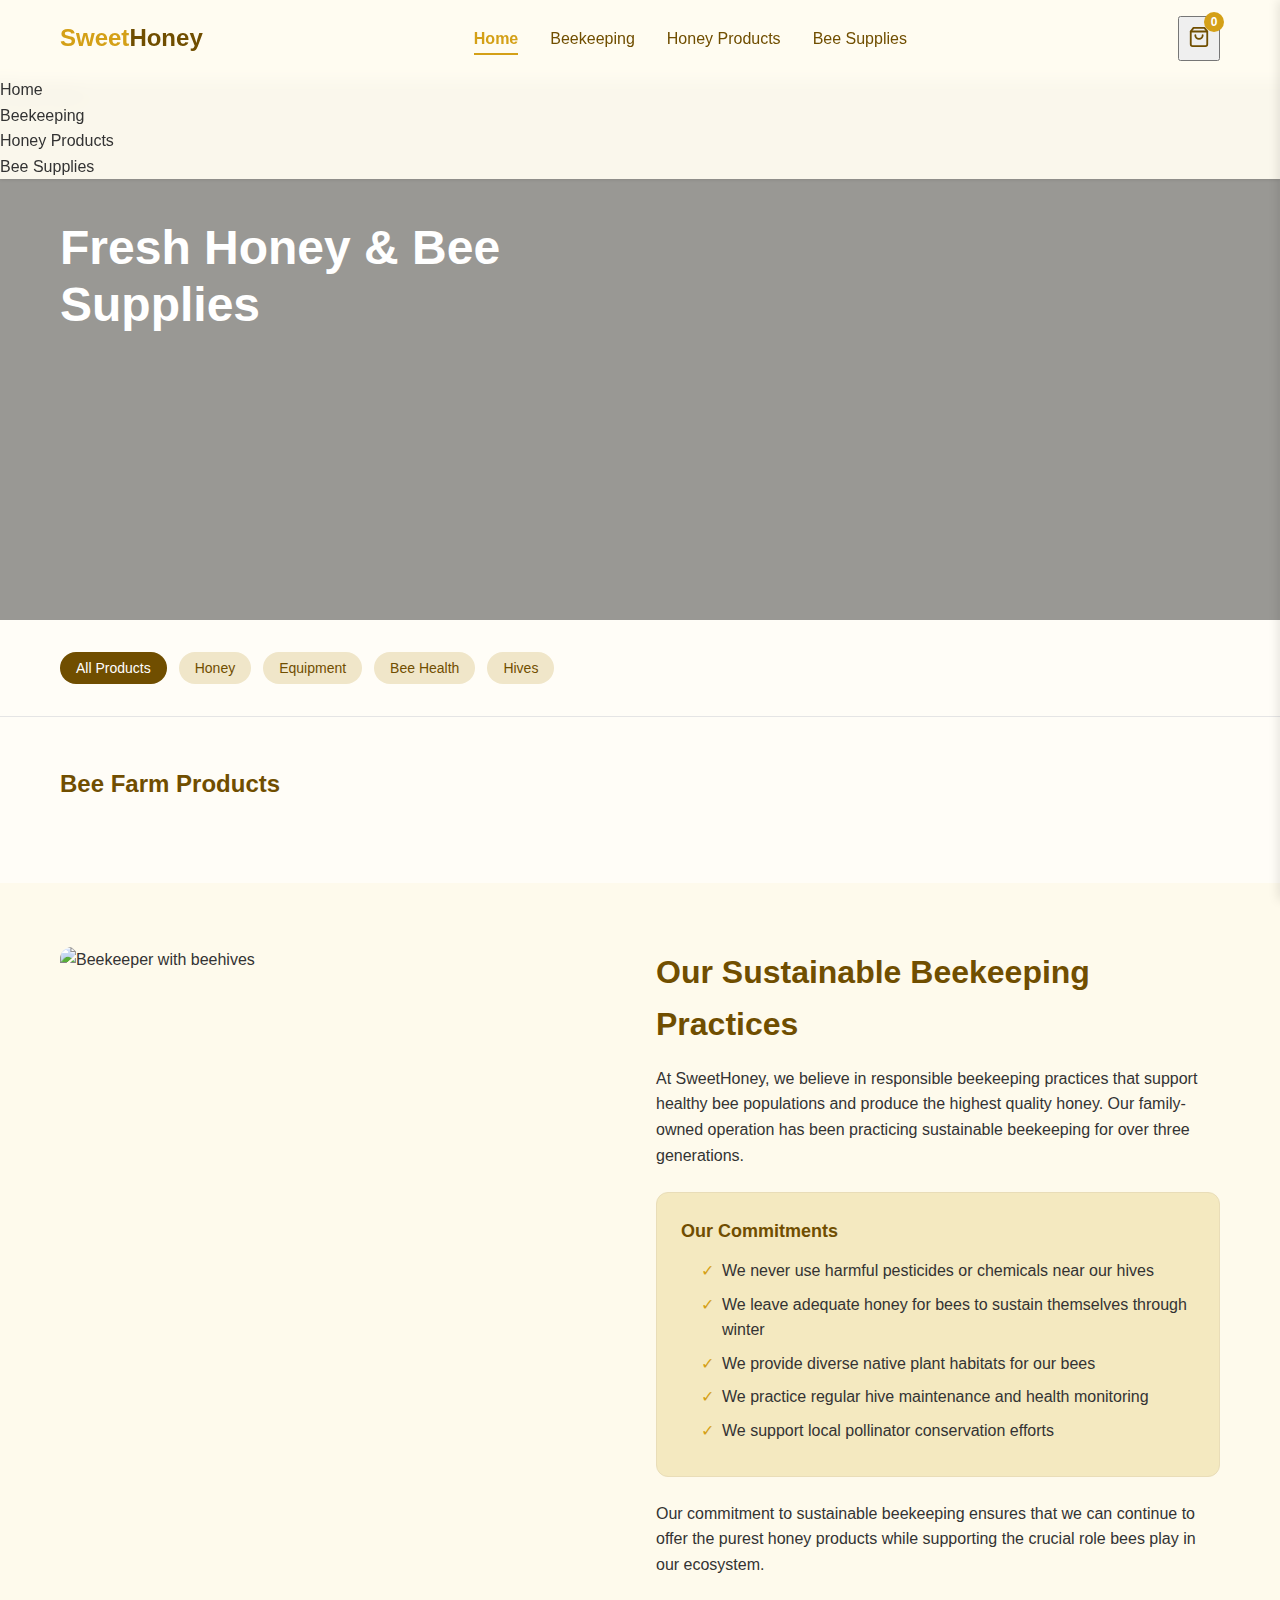
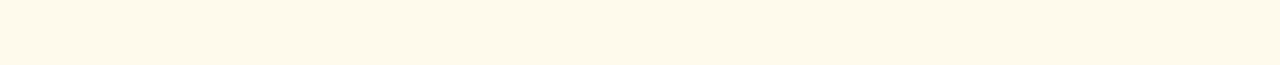
==== commit 1e7efef7: "Refactor: Update content to bee farm" ====
--- a/bee-farm.html
+++ b/bee-farm.html
@@ -2,35 +2,21 @@
 <!DOCTYPE html>
 <html lang="en">
 <head>
-  <meta charset="UTF-8" />
-  <meta name="viewport" content="width=device-width, initial-scale=1.0" />
-  <title>Sweet Buzz Honey Farm</title>
-  <meta name="description" content="Quality organic honey and bee products from our sustainable bee farm" />
-  
+  <meta charset="UTF-8">
+  <meta name="viewport" content="width=device-width, initial-scale=1.0">
+  <title>SweetHoney - Bee Farm & Supplies</title>
   <style>
     /* Base styles */
-    :root {
-      --background: 0 0% 100%;
-      --foreground: 36 100% 10%;
-      --primary: 36 100% 50%;
-      --primary-foreground: 36 100% 10%;
-      --secondary: 48 100% 96%;
-      --secondary-foreground: 36 100% 10%;
-      --muted: 48 30% 96%;
-      --muted-foreground: 36 5% 40%;
-      --border: 36 30% 90%;
-    }
-    
     * {
       margin: 0;
       padding: 0;
       box-sizing: border-box;
+      font-family: -apple-system, BlinkMacSystemFont, "Segoe UI", Roboto, Helvetica, Arial, sans-serif;
     }
     
     body {
-      font-family: -apple-system, BlinkMacSystemFont, "Segoe UI", Roboto, Helvetica, Arial, sans-serif;
-      background-color: white;
-      color: hsl(36 100% 10%);
+      background-color: #fffdf7;
+      color: #333;
       line-height: 1.6;
     }
     
@@ -39,75 +25,63 @@
       color: inherit;
     }
     
-    img {
-      max-width: 100%;
-    }
-    
-    /* Layout */
-    .container {
-      width: 100%;
-      max-width: 1200px;
-      margin: 0 auto;
-      padding: 0 1rem;
-    }
-    
-    .min-h-screen {
-      min-height: 100vh;
-    }
-    
-    /* Header */
+    /* Header styles */
     header {
       position: fixed;
       top: 0;
       left: 0;
       width: 100%;
+      background-color: rgba(255, 252, 240, 0.95);
+      backdrop-filter: blur(8px);
+      box-shadow: 0 1px 3px rgba(0, 0, 0, 0.1);
       z-index: 40;
-      transition: all 0.3s;
-      background-color: rgba(255, 255, 255, 0.9);
-      backdrop-filter: blur(8px);
-      box-shadow: 0 1px 3px rgba(0, 0, 0, 0.05);
+    }
+    
+    .container {
+      width: 100%;
+      max-width: 1200px;
+      margin: 0 auto;
+      padding: 0 20px;
     }
     
     .header-content {
       display: flex;
       align-items: center;
       justify-content: space-between;
-      padding: 1rem 0;
+      padding: 16px 0;
     }
     
     .logo {
-      font-size: 1.25rem;
+      font-size: 24px;
       font-weight: 600;
-      color: hsl(36 100% 10%);
-      display: flex;
-      align-items: center;
-      gap: 0.5rem;
-    }
-    
-    .logo svg {
-      color: hsl(36 100% 50%);
+      color: #d4a017;
+    }
+    
+    .logo span {
+      color: #704e00;
     }
     
     nav ul {
       display: flex;
       list-style: none;
-      gap: 2rem;
+      gap: 32px;
     }
     
     nav a {
       position: relative;
-      padding: 0.5rem 0;
-      color: hsl(36 5% 40%);
+      padding: 8px 0;
+      font-weight: 500;
+      color: #704e00;
       transition: color 0.3s;
     }
     
     nav a:hover {
-      color: hsl(36 100% 10%);
+      color: #d4a017;
     }
     
     nav a.active {
-      font-weight: 500;
-      color: hsl(36 100% 10%);
+      font-weight: 600;
+      color: #d4a017;
     }
     
     nav a.active::after {
@@ -117,184 +91,197 @@
       left: 0;
       width: 100%;
       height: 2px;
-      background-color: hsl(36 100% 50%);
-    }
-    
-    .mobile-menu {
-      display: none;
+      background-color: #d4a017;
     }
     
     .cart-button {
       position: relative;
-      padding: 0.5rem;
-      color: hsl(36 5% 40%);
+      padding: 8px;
+      color: #704e00;
       transition: color 0.3s;
-      background: none;
-      border: none;
-      cursor: pointer;
-      margin-right: 0.5rem;
     }
     
     .cart-button:hover {
-      color: hsl(36 100% 10%);
+      color: #d4a017;
     }
     
     .cart-count {
       position: absolute;
-      top: -5px;
-      right: -5px;
+      top: -6px;
+      right: -6px;
       display: flex;
       align-items: center;
       justify-content: center;
-      width: 18px;
-      height: 18px;
-      font-size: 0.75rem;
-      font-weight: bold;
-      background-color: hsl(36 100% 50%);
+      width: 20px;
+      height: 20px;
+      font-size: 12px;
+      font-weight: 700;
       color: white;
+      background-color: #d4a017;
       border-radius: 50%;
     }
     
-    /* Hero Section */
+    .menu-button {
+      display: none;
+      padding: 8px;
+      border: none;
+      background: none;
+      cursor: pointer;
+      color: #704e00;
+    }
+    
+    /* Hero section */
     .hero {
       position: relative;
-      height: 80vh;
+      height: 60vh;
       min-height: 500px;
       display: flex;
       align-items: center;
-      margin-top: 4rem;
-    }
-    
-    .hero-image {
+      margin-top: 80px;
+    }
+    
+    .hero-background {
       position: absolute;
       inset: 0;
       z-index: 0;
     }
     
-    .hero-image img {
+    .hero-background img {
       width: 100%;
       height: 100%;
       object-fit: cover;
-    }
-    
-    .hero-image::after {
-      content: '';
+      object-position: center;
+    }
+    
+    .hero-overlay {
       position: absolute;
       inset: 0;
-      background-color: rgba(0, 0, 0, 0.3);
+      background-color: rgba(0, 0, 0, 0.4);
+      z-index: 1;
     }
     
     .hero-content {
       position: relative;
+      max-width: 600px;
+      color: white;
       z-index: 10;
-      max-width: 32rem;
-      color: white;
     }
     
     .hero-title {
-      font-size: 2.25rem;
-      font-weight: 600;
-      margin-bottom: 1rem;
-      animation: fadeIn 0.6s ease-out forwards;
+      font-size: 48px;
+      font-weight: 700;
+      margin-bottom: 16px;
+      line-height: 1.2;
     }
     
     .hero-description {
-      font-size: 1.125rem;
+      font-size: 18px;
       opacity: 0.9;
-      animation: fadeIn 0.6s ease-out 0.2s forwards;
-      opacity: 0;
+      margin-bottom: 24px;
     }
     
     .hero-button {
       display: inline-block;
-      margin-top: 1.5rem;
-      padding: 0.75rem 1.5rem;
-      background-color: hsl(36 100% 50%);
+      padding: 12px 24px;
+      background-color: #d4a017;
       color: white;
-      border-radius: 0.5rem;
+      border-radius: 6px;
+      font-weight: 600;
+      transition: all 0.3s;
+    }
+    
+    .hero-button:hover {
+      background-color: #bf9015;
+      transform: translateY(-2px);
+    }
+    
+    /* Category filters */
+    .filters {
+      padding: 32px 0;
+      border-bottom: 1px solid #e5e5e5;
+    }
+    
+    .filter-buttons {
+      display: flex;
+      flex-wrap: wrap;
+      gap: 12px;
+    }
+    
+    .filter-button {
+      padding: 8px 16px;
+      border-radius: 50px;
+      font-size: 14px;
       font-weight: 500;
+      cursor: pointer;
       transition: all 0.3s;
-      animation: fadeIn 0.6s ease-out 0.4s forwards;
-      opacity: 0;
-    }
-    
-    .hero-button:hover {
-      background-color: hsl(36 100% 45%);
-      transform: translateY(-2px);
-    }
-    
-    /* Filter Section */
-    .filter-section {
-      padding: 1.5rem 0;
-      border-bottom: 1px solid hsl(36 30% 90%);
-    }
-    
-    .filter-buttons {
-      display: flex;
-      flex-wrap: wrap;
-      gap: 0.75rem;
-    }
-    
-    .filter-button {
-      padding: 0.5rem 1rem;
-      border-radius: 9999px;
-      background-color: hsl(48 30% 96%);
-      color: hsl(36 5% 40%);
       border: none;
-      transition: all 0.3s;
-      cursor: pointer;
-    }
-    
-    .filter-button:hover {
-      background-color: hsl(48 30% 90%);
-    }
-    
-    .filter-button.active {
-      background-color: hsl(36 100% 10%);
+    }
+    
+    .filter-active {
+      background-color: #704e00;
       color: white;
     }
     
-    /* Products Section */
-    .section {
-      padding: 3rem 0;
+    .filter-inactive {
+      background-color: #f0e6c9;
+      color: #704e00;
+    }
+    
+    .filter-inactive:hover {
+      background-color: #e9ddb8;
+    }
+    
+    /* Products grid */
+    .products-section {
+      padding: 48px 0;
     }
     
     .section-title {
-      font-size: 1.5rem;
+      font-size: 24px;
       font-weight: 600;
-      margin-bottom: 2rem;
-    }
-    
-    .product-grid {
+      margin-bottom: 32px;
+      color: #704e00;
+    }
+    
+    .products-grid {
       display: grid;
       grid-template-columns: repeat(1, 1fr);
-      gap: 2rem;
+      gap: 32px;
+    }
+    
+    @media (min-width: 640px) {
+      .products-grid {
+        grid-template-columns: repeat(2, 1fr);
+      }
+    }
+    
+    @media (min-width: 1024px) {
+      .products-grid {
+        grid-template-columns: repeat(3, 1fr);
+      }
     }
     
     .product-card {
       overflow: hidden;
-      border-radius: 0.75rem;
+      border-radius: 12px;
       background-color: white;
-      box-shadow: 0 4px 6px -1px rgba(0, 0, 0, 0.1), 0 2px 4px -2px rgba(0, 0, 0, 0.1);
+      box-shadow: 0 4px 6px rgba(0, 0, 0, 0.05);
       transition: all 0.3s;
-      height: 100%;
-      display: flex;
-      flex-direction: column;
     }
     
     .product-card:hover {
-      transform: translateY(-4px);
-      box-shadow: 0 10px 15px -3px rgba(0, 0, 0, 0.1), 0 4px 6px -4px rgba(0, 0, 0, 0.1);
-    }
-    
-    .product-image {
+      transform: translateY(-8px);
+      box-shadow: 0 10px 15px rgba(0, 0, 0, 0.1);
+    }
+    
+    .product-image-container {
       position: relative;
       overflow: hidden;
-      border-radius: 0.75rem 0.75rem 0 0;
       padding-top: 75%;
-    }
-    
-    .product-image img {
+      border-radius: 12px 12px 0 0;
+    }
+    
+    .product-image {
       position: absolute;
       top: 0;
       left: 0;
@@ -304,30 +291,52 @@
       transition: transform 0.5s;
     }
     
-    .product-card:hover .product-image img {
+    .product-card:hover .product-image {
       transform: scale(1.05);
     }
     
-    .product-info {
-      padding: 1rem;
-      display: flex;
-      flex-direction: column;
-      flex-grow: 1;
+    .quick-add-button {
+      position: absolute;
+      right: 16px;
+      bottom: 16px;
+      z-index: 10;
+      width: 36px;
+      height: 36px;
+      border-radius: 50%;
+      background-color: white;
+      display: flex;
+      align-items: center;
+      justify-content: center;
+      box-shadow: 0 2px 5px rgba(0, 0, 0, 0.1);
+      opacity: 0;
+      transform: scale(0.9);
+      transition: all 0.2s;
+      cursor: pointer;
+      border: none;
+    }
+    
+    .product-card:hover .quick-add-button {
+      opacity: 1;
+      transform: scale(1);
+    }
+    
+    .product-details {
+      padding: 16px;
     }
     
     .product-header {
       display: flex;
       justify-content: space-between;
       align-items: flex-start;
-      margin-bottom: 0.5rem;
-    }
-    
-    .product-title {
-      font-size: 1.125rem;
+      margin-bottom: 8px;
+    }
+    
+    .product-name {
+      font-size: 18px;
       font-weight: 500;
+      white-space: nowrap;
+      overflow: hidden;
       text-overflow: ellipsis;
-      overflow: hidden;
-      white-space: nowrap;
     }
     
     .product-price {
@@ -335,57 +344,63 @@
     }
     
     .product-description {
-      font-size: 0.875rem;
-      color: hsl(36 5% 40%);
-      margin-bottom: 1rem;
+      font-size: 14px;
+      color: #666;
+      margin-bottom: 16px;
       display: -webkit-box;
       -webkit-line-clamp: 2;
       -webkit-box-orient: vertical;
       overflow: hidden;
-      flex-grow: 1;
-    }
-    
-    .product-button {
+      height: 42px;
+    }
+    
+    .add-to-cart-button {
       width: 100%;
+      padding: 10px 0;
       display: flex;
       align-items: center;
       justify-content: center;
-      gap: 0.5rem;
-      padding: 0.625rem 1rem;
-      background-color: hsl(36 100% 50%);
+      gap: 8px;
+      background-color: #704e00;
       color: white;
-      border-radius: 0.5rem;
+      border-radius: 8px;
+      font-weight: 500;
       border: none;
-      font-size: 0.875rem;
-      font-weight: 500;
       cursor: pointer;
       transition: all 0.3s;
     }
     
-    .product-button:hover {
-      background-color: hsl(36 100% 45%);
-    }
-    
-    .product-button:active {
+    .add-to-cart-button:hover {
+      background-color: #d4a017;
+    }
+    
+    .add-to-cart-button:active {
       transform: scale(0.98);
     }
     
-    /* About Section */
+    /* About section */
     .about-section {
-      padding: 4rem 0;
-      background-color: hsl(48 100% 96%);
-    }
-    
-    .about-container {
+      padding: 64px 0;
+      background-color: #fefaec;
+    }
+    
+    .about-grid {
       display: grid;
       grid-template-columns: 1fr;
-      gap: 2rem;
+      gap: 32px;
+    }
+    
+    @media (min-width: 768px) {
+      .about-grid {
+        grid-template-columns: 1fr 1fr;
+      }
     }
     
     .about-image {
-      border-radius: 0.75rem;
+      border-radius: 12px;
       overflow: hidden;
       height: 100%;
+      min-height: 300px;
     }
     
     .about-image img {
@@ -401,145 +416,53 @@
     }
     
     .about-title {
-      font-size: 1.875rem;
+      font-size: 32px;
+      font-weight: 700;
+      margin-bottom: 16px;
+      color: #704e00;
+    }
+    
+    .about-text {
+      margin-bottom: 24px;
+    }
+    
+    .about-highlight {
+      background-color: #f4e9c0;
+      border: 1px solid #e9ddb8;
+      padding: 24px;
+      border-radius: 12px;
+      margin-bottom: 24px;
+    }
+    
+    .highlight-title {
+      font-size: 18px;
       font-weight: 600;
-      margin-bottom: 1rem;
-      color: hsl(36 100% 10%);
-    }
-    
-    .about-text {
-      margin-bottom: 1.5rem;
-      color: hsl(36 5% 40%);
-    }
-    
-    .about-features {
-      display: grid;
-      grid-template-columns: repeat(1, 1fr);
-      gap: 1rem;
-      margin-top: 1.5rem;
-    }
-    
-    .feature {
+      color: #704e00;
+      margin-bottom: 12px;
+    }
+    
+    .highlight-list {
+      padding-left: 20px;
+    }
+    
+    .highlight-item {
       display: flex;
       align-items: flex-start;
-      gap: 1rem;
-    }
-    
-    .feature-icon {
+      margin-bottom: 8px;
+    }
+    
+    .highlight-icon {
+      color: #d4a017;
+      margin-right: 8px;
       flex-shrink: 0;
-      width: 2.5rem;
-      height: 2.5rem;
-      border-radius: 9999px;
-      background-color: hsl(36 100% 95%);
-      color: hsl(36 100% 50%);
-      display: flex;
-      align-items: center;
-      justify-content: center;
-    }
-    
-    .feature-content h3 {
-      font-size: 1rem;
-      font-weight: 600;
-      margin-bottom: 0.25rem;
-    }
-    
-    .feature-content p {
-      font-size: 0.875rem;
-      color: hsl(36 5% 40%);
-    }
-    
-    /* Footer */
-    .footer {
-      background-color: hsl(36 20% 95%);
-      padding: 3rem 0;
-      color: hsl(36 5% 40%);
-    }
-    
-    .footer-container {
-      display: grid;
-      grid-template-columns: repeat(1, 1fr);
-      gap: 2rem;
-    }
-    
-    .footer-section h3 {
-      font-size: 1.125rem;
-      font-weight: 600;
-      margin-bottom: 1rem;
-      color: hsl(36 100% 10%);
-    }
-    
-    .footer-links {
-      list-style: none;
-    }
-    
-    .footer-links li {
-      margin-bottom: 0.5rem;
-    }
-    
-    .footer-links a {
-      color: hsl(36 5% 40%);
-      transition: color 0.3s;
-    }
-    
-    .footer-links a:hover {
-      color: hsl(36 100% 50%);
-    }
-    
-    .footer-contact {
-      display: flex;
-      flex-direction: column;
-      gap: 0.5rem;
-    }
-    
-    .footer-contact-item {
-      display: flex;
-      align-items: center;
-      gap: 0.5rem;
-    }
-    
-    .footer-bottom {
-      margin-top: 2rem;
-      padding-top: 2rem;
-      border-top: 1px solid hsl(36 30% 90%);
-      display: flex;
-      flex-direction: column;
-      gap: 1rem;
-      align-items: center;
-    }
-    
-    .footer-bottom-links {
-      display: flex;
-      gap: 1rem;
-    }
-    
-    .social-links {
-      display: flex;
-      gap: 1rem;
-    }
-    
-    .social-link {
-      width: 2rem;
-      height: 2rem;
-      border-radius: 9999px;
-      background-color: hsl(36 100% 95%);
-      color: hsl(36 5% 40%);
-      display: flex;
-      align-items: center;
-      justify-content: center;
-      transition: all 0.3s;
-    }
-    
-    .social-link:hover {
-      background-color: hsl(36 100% 50%);
-      color: white;
-    }
-
-    /* Cart Panel */
+    }
+    
+    /* Cart panel */
     .cart-overlay {
       position: fixed;
       inset: 0;
       background-color: rgba(0, 0, 0, 0.4);
-      backdrop-filter: blur(4px);
+      backdrop-filter: blur(2px);
       z-index: 40;
       opacity: 0;
       pointer-events: none;
@@ -557,9 +480,9 @@
       right: 0;
       height: 100%;
       width: 100%;
-      max-width: 24rem;
+      max-width: 420px;
       background-color: white;
-      box-shadow: -5px 0 25px rgba(0, 0, 0, 0.1);
+      box-shadow: -2px 0 10px rgba(0, 0, 0, 0.1);
       z-index: 50;
       display: flex;
       flex-direction: column;
@@ -575,33 +498,42 @@
       display: flex;
       align-items: center;
       justify-content: space-between;
-      padding: 1rem;
-      border-bottom: 1px solid hsl(36 30% 90%);
+      padding: 16px;
+      border-bottom: 1px solid #e5e5e5;
+    }
+    
+    .cart-title-container {
+      display: flex;
+      align-items: center;
+      gap: 8px;
     }
     
     .cart-title {
-      display: flex;
-      align-items: center;
-      gap: 0.5rem;
-    }
-    
-    .cart-close {
-      padding: 0.5rem;
+      font-size: 20px;
+      font-weight: 500;
+    }
+    
+    .cart-item-count {
+      font-size: 14px;
+      color: #666;
+    }
+    
+    .cart-close-button {
+      padding: 8px;
+      border: none;
       background: none;
-      border: none;
-      color: hsl(36 5% 40%);
       cursor: pointer;
-      transition: color 0.3s;
-    }
-    
-    .cart-close:hover {
-      color: hsl(36 100% 10%);
-    }
-    
-    .cart-content {
+      color: #666;
+    }
+    
+    .cart-close-button:hover {
+      color: #d4a017;
+    }
+    
+    .cart-body {
       flex: 1;
       overflow-y: auto;
-      padding: 1rem;
+      padding: 16px;
     }
     
     .cart-empty {
@@ -609,55 +541,56 @@
       flex-direction: column;
       align-items: center;
       justify-content: center;
+      height: 100%;
       text-align: center;
-      height: 100%;
-      padding: 2rem;
-    }
-    
-    .cart-empty svg {
-      color: hsl(36 30% 90%);
-      margin-bottom: 1rem;
-    }
-    
-    .cart-empty h3 {
-      font-size: 1.25rem;
+      padding: 32px;
+    }
+    
+    .cart-empty-icon {
+      color: #e5e5e5;
+      margin-bottom: 16px;
+    }
+    
+    .cart-empty-title {
+      font-size: 20px;
       font-weight: 500;
-      margin-bottom: 0.5rem;
-    }
-    
-    .cart-empty p {
-      margin-bottom: 1.5rem;
-      color: hsl(36 5% 40%);
+      margin-bottom: 8px;
+    }
+    
+    .cart-empty-text {
+      color: #666;
+      margin-bottom: 24px;
     }
     
     .cart-empty-button {
-      padding: 0.75rem 1.5rem;
-      background-color: hsl(36 100% 50%);
+      padding: 10px 24px;
+      background-color: #704e00;
       color: white;
+      border-radius: 8px;
+      font-weight: 500;
+      transition: all 0.3s;
       border: none;
-      border-radius: 0.5rem;
-      font-weight: 500;
       cursor: pointer;
-      transition: all 0.3s;
     }
     
     .cart-empty-button:hover {
-      background-color: hsl(36 100% 45%);
+      background-color: #d4a017;
       transform: translateY(-2px);
     }
     
     .cart-item {
       display: flex;
-      padding: 1rem 0;
-      border-bottom: 1px solid hsl(36 30% 90%);
+      padding: 16px 0;
+      border-bottom: 1px solid #f0f0f0;
     }
     
     .cart-item-image {
-      width: 5rem;
-      height: 5rem;
-      border-radius: 0.5rem;
+      width: 80px;
+      height: 80px;
+      border-radius: 8px;
       overflow: hidden;
-      margin-right: 1rem;
+      background-color: #f9f9f9;
+      margin-right: 16px;
       flex-shrink: 0;
     }
     
@@ -675,135 +608,142 @@
     .cart-item-header {
       display: flex;
       justify-content: space-between;
-      align-items: flex-start;
-      margin-bottom: 0.5rem;
-    }
-    
-    .cart-item-title {
+    }
+    
+    .cart-item-name {
       font-weight: 500;
+      font-size: 16px;
+      white-space: nowrap;
       overflow: hidden;
       text-overflow: ellipsis;
-      white-space: nowrap;
     }
     
     .cart-item-remove {
-      padding: 0.25rem;
+      padding: 4px;
+      border: none;
       background: none;
-      border: none;
-      color: hsl(36 5% 40%);
       cursor: pointer;
-      transition: color 0.3s;
+      color: #666;
     }
     
     .cart-item-remove:hover {
-      color: hsl(0 100% 50%);
+      color: #e53e3e;
     }
     
     .cart-item-price {
-      font-size: 0.875rem;
-      color: hsl(36 5% 40%);
-      margin-bottom: 0.5rem;
+      font-size: 14px;
+      color: #666;
+      margin-top: 4px;
     }
     
     .cart-item-quantity {
       display: flex;
       align-items: center;
-    }
-    
-    .cart-item-quantity button {
-      width: 2rem;
-      height: 2rem;
+      margin-top: 8px;
+    }
+    
+    .quantity-button {
+      width: 32px;
+      height: 32px;
       display: flex;
       align-items: center;
       justify-content: center;
-      border: 1px solid hsl(36 30% 90%);
+      border: 1px solid #e5e5e5;
+      border-radius: 6px;
       background: none;
-      color: hsl(36 5% 40%);
-      border-radius: 0.25rem;
+      cursor: pointer;
+      color: #666;
+      transition: all 0.2s;
+    }
+    
+    .quantity-button:hover {
+      background-color: #f9f9f9;
+    }
+    
+    .quantity-value {
+      width: 40px;
+      text-align: center;
+      font-weight: 500;
+      font-size: 14px;
+    }
+    
+    .cart-item-subtotal {
+      margin-left: auto;
+      font-weight: 500;
+    }
+    
+    .cart-footer {
+      border-top: 1px solid #e5e5e5;
+      padding: 16px;
+    }
+    
+    .cart-clear-button {
+      display: flex;
+      align-items: center;
+      justify-content: center;
+      gap: 8px;
+      width: 100%;
+      padding: 8px 0;
+      margin-bottom: 16px;
+      border: none;
+      background: none;
+      color: #666;
+      cursor: pointer;
+      transition: color 0.2s;
+    }
+    
+    .cart-clear-button:hover {
+      color: #e53e3e;
+    }
+    
+    .cart-total {
+      display: flex;
+      justify-content: space-between;
+      font-size: 18px;
+      font-weight: 600;
+      margin-bottom: 16px;
+    }
+    
+    .checkout-button {
+      width: 100%;
+      padding: 12px 0;
+      background-color: #704e00;
+      color: white;
+      border-radius: 8px;
+      font-weight: 500;
+      font-size: 16px;
+      border: none;
       cursor: pointer;
       transition: all 0.3s;
     }
     
-    .cart-item-quantity button:hover {
-      background-color: hsl(48 30% 96%);
-    }
-    
-    .cart-item-quantity span {
-      width: 2.5rem;
-      text-align: center;
-      font-weight: 500;
-    }
-    
-    .cart-item-total {
-      margin-left: auto;
-      font-weight: 600;
-    }
-    
-    .cart-footer {
-      padding: 1rem;
-      border-top: 1px solid hsl(36 30% 90%);
-    }
-    
-    .cart-clear {
-      display: flex;
-      align-items: center;
-      justify-content: center;
-      gap: 0.5rem;
-      width: 100%;
-      padding: 0.5rem;
-      margin-bottom: 1rem;
-      background: none;
-      border: none;
-      color: hsl(36 5% 40%);
-      cursor: pointer;
-      transition: color 0.3s;
-    }
-    
-    .cart-clear:hover {
-      color: hsl(0 100% 50%);
-    }
-    
-    .cart-total {
-      display: flex;
-      justify-content: space-between;
-      font-size: 1.125rem;
-      font-weight: 600;
-      margin-bottom: 1rem;
-    }
-    
-    .cart-checkout {
-      width: 100%;
-      padding: 0.75rem;
-      background-color: hsl(36 100% 50%);
-      color: white;
-      border: none;
-      border-radius: 0.5rem;
-      font-weight: 500;
-      cursor: pointer;
-      transition: all 0.3s;
-    }
-    
-    .cart-checkout:hover {
-      background-color: hsl(36 100% 45%);
+    .checkout-button:hover {
+      background-color: #d4a017;
       transform: scale(1.02);
     }
     
-    .cart-checkout:active {
+    .checkout-button:active {
       transform: scale(0.98);
     }
     
-    /* Toast */
+    .checkout-button:disabled {
+      background-color: #e5e5e5;
+      color: #999;
+      cursor: not-allowed;
+      transform: none;
+    }
+    
+    /* Toast notification */
     .toast {
       position: fixed;
-      bottom: 1rem;
-      right: 1rem;
-      padding: 0.75rem 1rem;
-      border-radius: 0.5rem;
-      background-color: hsl(160 100% 40%);
-      color: white;
+      bottom: 16px;
+      right: 16px;
+      padding: 12px 16px;
+      border-radius: 8px;
+      box-shadow: 0 4px 12px rgba(0, 0, 0, 0.15);
       z-index: 100;
       transition: all 0.3s;
-      transform: translateY(1rem);
+      transform: translateY(16px);
       opacity: 0;
       pointer-events: none;
     }
@@ -813,97 +753,17 @@
       opacity: 1;
     }
     
-    .toast.error {
-      background-color: hsl(0 100% 60%);
-    }
-    
-    /* Media Queries */
-    @media (min-width: 640px) {
-      .hero-title {
-        font-size: 3rem;
-      }
-      
-      .hero-description {
-        font-size: 1.25rem;
-      }
-      
-      .about-features {
-        grid-template-columns: repeat(2, 1fr);
-      }
-    }
-    
-    @media (min-width: 768px) {
-      .product-grid {
-        grid-template-columns: repeat(2, 1fr);
-      }
-      
-      .about-container {
-        grid-template-columns: 1fr 1fr;
-      }
-      
-      .footer-container {
-        grid-template-columns: repeat(2, 1fr);
-      }
-      
-      .footer-bottom {
-        flex-direction: row;
-        justify-content: space-between;
-      }
-    }
-    
-    @media (min-width: 1024px) {
-      .product-grid {
-        grid-template-columns: repeat(3, 1fr);
-      }
-      
-      .footer-container {
-        grid-template-columns: repeat(4, 1fr);
-      }
-      
-      nav {
-        display: block;
-      }
-      
-      .mobile-menu {
-        display: none;
-      }
-    }
-    
-    @media (max-width: 768px) {
-      nav {
-        display: none;
-      }
-      
-      .mobile-menu {
-        display: block;
-      }
-
-      .mobile-nav {
-        position: fixed;
-        top: 64px;
-        left: 0;
-        width: 100%;
-        background-color: white;
-        padding: 1rem;
-        border-top: 1px solid hsl(36 30% 90%);
-        border-bottom: 1px solid hsl(36 30% 90%);
-        z-index: 30;
-        display: none;
-      }
-      
-      .mobile-nav.open {
-        display: block;
-      }
-      
-      .mobile-nav ul {
-        display: flex;
-        flex-direction: column;
-        gap: 1rem;
-        list-style: none;
-      }
-    }
-    
-    /* Animations */
+    .toast-success {
+      background-color: #10b981;
+      color: white;
+    }
+    
+    .toast-error {
+      background-color: #ef4444;
+      color: white;
+    }
+    
+    /* Animation keyframes */
     @keyframes fadeIn {
       from {
         opacity: 0;
@@ -914,469 +774,432 @@
         transform: translateY(0);
       }
     }
+    
+    .animate-fade-in {
+      animation: fadeIn 0.6s ease-out forwards;
+    }
+    
+    .animate-fade-in-delay {
+      animation: fadeIn 0.6s ease-out 0.2s forwards;
+      opacity: 0;
+    }
+    
+    /* Media queries for responsive design */
+    @media (max-width: 768px) {
+      .hero-title {
+        font-size: 36px;
+      }
+      
+      nav {
+        display: none;
+      }
+      
+      .menu-button {
+        display: block;
+      }
+      
+      .mobile-menu {
+        position: fixed;
+        top: 80px;
+        left: 0;
+        width: 100%;
+        background-color: white;
+        border-top: 1px solid #e5e5e5;
+        padding: 8px 0;
+        z-index: 30;
+        display: none;
+      }
+      
+      .mobile-menu.open {
+        display: block;
+      }
+      
+      .mobile-menu ul {
+        list-style: none;
+      }
+      
+      .mobile-menu li {
+        padding: 12px 20px;
+      }
+      
+      .mobile-menu a {
+        display: block;
+        font-size: 16px;
+      }
+      
+      .mobile-menu a.active {
+        font-weight: 600;
+        color: #d4a017;
+      }
+    }
   </style>
 </head>
 <body>
-  <div class="min-h-screen">
-    <!-- Header -->
-    <header>
-      <div class="container">
-        <div class="header-content">
-          <a href="#" class="logo">
-            <svg xmlns="http://www.w3.org/2000/svg" width="24" height="24" viewBox="0 0 24 24" fill="none" stroke="currentColor" stroke-width="2" stroke-linecap="round" stroke-linejoin="round">
-              <path d="M8.027 2.332C5.079 2.662 2.662 5.08 2.332 8.027"/>
-              <path d="M21.668 8.027c-.33-2.947-2.748-5.365-5.695-5.695"/>
-              <path d="M2.332 15.973c.33 2.947 2.748 5.365 5.695 5.695"/>
-              <path d="M15.973 21.668c2.947-.33 5.365-2.748 5.695-5.695"/>
-              <path d="M12.5 7.5a5 5 0 1 0-4.9 8.7"/>
-              <path d="m19 16-3-3"/>
-              <path d="m13 14-3-1 2 4 1.7-2.8"/>
+  <!-- Header -->
+  <header>
+    <div class="container">
+      <div class="header-content">
+        <a href="#" class="logo">Sweet<span>Honey</span></a>
+        
+        <nav>
+          <ul>
+            <li><a href="#" class="active">Home</a></li>
+            <li><a href="#">Beekeeping</a></li>
+            <li><a href="#">Honey Products</a></li>
+            <li><a href="#">Bee Supplies</a></li>
+          </ul>
+        </nav>
+        
+        <div class="flex-items-center">
+          <button class="cart-button" id="cartButton">
+            <svg xmlns="http://www.w3.org/2000/svg" width="22" height="22" viewBox="0 0 24 24" fill="none" stroke="currentColor" stroke-width="2" stroke-linecap="round" stroke-linejoin="round">
+              <path d="M6 2 3 6v14a2 2 0 0 0 2 2h14a2 2 0 0 0 2-2V6l-3-4Z"/>
+              <path d="M3 6h18"/>
+              <path d="M16 10a4 4 0 0 1-8 0"/>
             </svg>
-            Sweet Buzz Honey
-          </a>
+            <span class="cart-count" id="cartCount">0</span>
+          </button>
           
-          <nav>
-            <ul>
-              <li><a href="#" class="active">Home</a></li>
-              <li><a href="#about">About Us</a></li>
-              <li><a href="#products">Our Products</a></li>
-              <li><a href="#contact">Contact</a></li>
-            </ul>
-          </nav>
-          
-          <div class="flex items-center">
-            <button class="cart-button" id="cart-trigger">
-              <svg xmlns="http://www.w3.org/2000/svg" width="22" height="22" viewBox="0 0 24 24" fill="none" stroke="currentColor" stroke-width="2" stroke-linecap="round" stroke-linejoin="round">
-                <path d="M6 2 3 6v14a2 2 0 0 0 2 2h14a2 2 0 0 0 2-2V6l-3-4Z"/>
-                <path d="M3 6h18"/>
-                <path d="M16 10a4 4 0 0 1-8 0"/>
-              </svg>
-              <span class="cart-count" id="cart-count">0</span>
-            </button>
-            
-            <button class="mobile-menu" id="mobile-menu-trigger">
-              <svg xmlns="http://www.w3.org/2000/svg" width="22" height="22" viewBox="0 0 24 24" fill="none" stroke="currentColor" stroke-width="2" stroke-linecap="round" stroke-linejoin="round">
-                <line x1="4" x2="20" y1="12" y2="12"/>
-                <line x1="4" x2="20" y1="6" y2="6"/>
-                <line x1="4" x2="20" y1="18" y2="18"/>
-              </svg>
-            </button>
-          </div>
+          <button class="menu-button" id="menuButton">
+            <svg xmlns="http://www.w3.org/2000/svg" width="22" height="22" viewBox="0 0 24 24" fill="none" stroke="currentColor" stroke-width="2" stroke-linecap="round" stroke-linejoin="round">
+              <line x1="4" x2="20" y1="12" y2="12"/>
+              <line x1="4" x2="20" y1="6" y2="6"/>
+              <line x1="4" x2="20" y1="18" y2="18"/>
+            </svg>
+          </button>
         </div>
       </div>
-      
-      <!-- Mobile navigation -->
-      <div class="mobile-nav" id="mobile-nav">
-        <ul>
-          <li><a href="#" class="active">Home</a></li>
-          <li><a href="#about">About Us</a></li>
-          <li><a href="#products">Our Products</a></li>
-          <li><a href="#contact">Contact</a></li>
-        </ul>
+    </div>
+    
+    <!-- Mobile navigation -->
+    <div class="mobile-menu" id="mobileMenu">
+      <ul>
+        <li><a href="#" class="active">Home</a></li>
+        <li><a href="#">Beekeeping</a></li>
+        <li><a href="#">Honey Products</a></li>
+        <li><a href="#">Bee Supplies</a></li>
+      </ul>
+    </div>
+  </header>
+  
+  <!-- Hero Section -->
+  <section class="hero">
+    <div class="hero-background">
+      <img src="https://images.unsplash.com/photo-1631552814942-6eb178b8b5b6?ixlib=rb-4.0.3&auto=format&fit=crop&w=2000&q=80" alt="Bee farm">
+    </div>
+    <div class="hero-overlay"></div>
+    
+    <div class="container">
+      <div class="hero-content animate-fade-in">
+        <h1 class="hero-title">Fresh Honey & Bee Supplies</h1>
+        <p class="hero-description animate-fade-in-delay">
+          Explore our selection of premium honey products and beekeeping supplies from our sustainable, family-owned bee farm.
+        </p>
+        <a href="#products" class="hero-button animate-fade-in-delay">
+          Shop Now
+        </a>
       </div>
-    </header>
-    
-    <!-- Hero Section -->
-    <section class="hero">
-      <div class="hero-image">
-        <img src="https://images.unsplash.com/photo-1498936178812-4b2e558d2937?ixlib=rb-4.0.3&auto=format&fit=crop&w=2000&q=80" alt="Bee farm">
+    </div>
+  </section>
+  
+  <!-- Filter Section -->
+  <section class="filters">
+    <div class="container">
+      <div class="filter-buttons" id="categoryFilters">
+        <button class="filter-button filter-active" data-category="All">All Products</button>
+        <button class="filter-button filter-inactive" data-category="Honey">Honey</button>
+        <button class="filter-button filter-inactive" data-category="Equipment">Equipment</button>
+        <button class="filter-button filter-inactive" data-category="Health">Bee Health</button>
+        <button class="filter-button filter-inactive" data-category="Hives">Hives</button>
       </div>
-      
-      <div class="container">
-        <div class="hero-content">
-          <h1 class="hero-title">Pure & Natural<br>Organic Honey</h1>
-          <p class="hero-description">Sustainably harvested from our family-owned bee farm, bringing nature's sweetness directly to your table.</p>
-          <a href="#products" class="hero-button">Shop Our Products</a>
+    </div>
+  </section>
+  
+  <!-- Products Section -->
+  <section class="products-section" id="products">
+    <div class="container">
+      <h2 class="section-title">Bee Farm Products</h2>
+      
+      <div class="products-grid" id="productsGrid">
+        <!-- Products will be dynamically generated here -->
+      </div>
+    </div>
+  </section>
+  
+  <!-- About Section -->
+  <section class="about-section">
+    <div class="container">
+      <div class="about-grid">
+        <div class="about-image">
+          <img src="https://images.unsplash.com/photo-1587327903256-2c89a6c621de?ixlib=rb-4.0.3&auto=format&fit=crop&w=1000&q=80" alt="Beekeeper with beehives">
         </div>
-      </div>
-    </section>
-    
-    <!-- Filter Section -->
-    <section class="filter-section" id="products">
-      <div class="container">
-        <div class="filter-buttons">
-          <button class="filter-button active" data-category="All">All Products</button>
-          <button class="filter-button" data-category="Honey">Honey</button>
-          <button class="filter-button" data-category="Beeswax">Beeswax</button>
-          <button class="filter-button" data-category="Pollen">Pollen & Propolis</button>
-          <button class="filter-button" data-category="Gifts">Gift Sets</button>
-        </div>
-      </div>
-    </section>
-    
-    <!-- Products Section -->
-    <section class="section">
-      <div class="container">
-        <h2 class="section-title" id="category-title">All Products</h2>
         
-        <div class="product-grid" id="products-container">
-          <!-- Products will be populated here by JavaScript -->
-        </div>
-      </div>
-    </section>
-    
-    <!-- About Section -->
-    <section class="about-section" id="about">
-      <div class="container">
-        <div class="about-container">
-          <div class="about-image">
-            <img src="https://images.unsplash.com/photo-1618160702438-9b02ab6515c9?ixlib=rb-4.0.3&auto=format&fit=crop&w=1200&q=80" alt="Bee farmer">
-          </div>
+        <div class="about-content">
+          <h2 class="about-title">Our Sustainable Beekeeping Practices</h2>
           
-          <div class="about-content">
-            <h2 class="about-title">Our Story</h2>
-            <p class="about-text">Sweet Buzz Honey Farm started as a small family operation in 2005. What began as a passion project with just two hives has grown into a thriving bee sanctuary with over 200 hives spread across our 50-acre farm.</p>
-            <p class="about-text">We're dedicated to sustainable beekeeping practices that prioritize the health of our bees and the environment. Our approach ensures we harvest only excess honey, leaving plenty for the bees to thrive.</p>
-            
-            <div class="about-features">
-              <div class="feature">
-                <div class="feature-icon">
-                  <svg xmlns="http://www.w3.org/2000/svg" width="20" height="20" viewBox="0 0 24 24" fill="none" stroke="currentColor" stroke-width="2" stroke-linecap="round" stroke-linejoin="round">
-                    <path d="M2 3h6a4 4 0 0 1 4 4v14a3 3 0 0 0-3-3H2z"/>
-                    <path d="M22 3h-6a4 4 0 0 0-4 4v14a3 3 0 0 1 3-3h7z"/>
-                  </svg>
-                </div>
-                <div class="feature-content">
-                  <h3>100% Organic</h3>
-                  <p>Our honey is completely pure, raw, and unfiltered, retaining all natural enzymes and nutrients.</p>
-                </div>
-              </div>
-              
-              <div class="feature">
-                <div class="feature-icon">
-                  <svg xmlns="http://www.w3.org/2000/svg" width="20" height="20" viewBox="0 0 24 24" fill="none" stroke="currentColor" stroke-width="2" stroke-linecap="round" stroke-linejoin="round">
-                    <path d="M12 22s8-4 8-10V5l-8-3-8 3v7c0 6 8 10 8 10z"/>
-                  </svg>
-                </div>
-                <div class="feature-content">
-                  <h3>Bee Conservation</h3>
-                  <p>We're committed to protecting bee populations through sustainable harvesting practices.</p>
-                </div>
-              </div>
-              
-              <div class="feature">
-                <div class="feature-icon">
-                  <svg xmlns="http://www.w3.org/2000/svg" width="20" height="20" viewBox="0 0 24 24" fill="none" stroke="currentColor" stroke-width="2" stroke-linecap="round" stroke-linejoin="round">
-                    <circle cx="12" cy="12" r="10"/>
-                    <path d="M8 14s1.5 2 4 2 4-2 4-2"/>
-                    <line x1="9" x2="9.01" y1="9" y2="9"/>
-                    <line x1="15" x2="15.01" y1="9" y2="9"/>
-                  </svg>
-                </div>
-                <div class="feature-content">
-                  <h3>Local Community</h3>
-                  <p>Supporting local agriculture and providing educational programs about beekeeping.</p>
-                </div>
-              </div>
-              
-              <div class="feature">
-                <div class="feature-icon">
-                  <svg xmlns="http://www.w3.org/2000/svg" width="20" height="20" viewBox="0 0 24 24" fill="none" stroke="currentColor" stroke-width="2" stroke-linecap="round" stroke-linejoin="round">
-                    <path d="M9.5 13.5 5 18l.8.8 4.5-4.5"/>
-                    <path d="M5 18h3v3"/>
-                    <path d="M14.5 10.5 19 6l-.8-.8-4.5 4.5"/>
-                    <path d="M19 6h-3V3"/>
-                  </svg>
-                </div>
-                <div class="feature-content">
-                  <h3>Direct From Farm</h3>
-                  <p>We handle every step of the process, from hive to jar, ensuring quality and freshness.</p>
-                </div>
-              </div>
-            </div>
-          </div>
-        </div>
-      </div>
-    </section>
-    
-    <!-- Footer -->
-    <footer class="footer" id="contact">
-      <div class="container">
-        <div class="footer-container">
-          <div class="footer-section">
-            <h3>Sweet Buzz Honey</h3>
-            <p>Natural honey and bee products from our family farm to your table.</p>
-            <div class="social-links">
-              <a href="#" class="social-link">
-                <svg xmlns="http://www.w3.org/2000/svg" width="16" height="16" viewBox="0 0 24 24" fill="none" stroke="currentColor" stroke-width="2" stroke-linecap="round" stroke-linejoin="round">
-                  <path d="M18 2h-3a5 5 0 0 0-5 5v3H7v4h3v8h4v-8h3l1-4h-4V7a1 1 0 0 1 1-1h3z"/>
-                </svg>
-              </a>
-              <a href="#" class="social-link">
-                <svg xmlns="http://www.w3.org/2000/svg" width="16" height="16" viewBox="0 0 24 24" fill="none" stroke="currentColor" stroke-width="2" stroke-linecap="round" stroke-linejoin="round">
-                  <rect width="20" height="20" x="2" y="2" rx="5" ry="5"/>
-                  <path d="M16 11.37A4 4 0 1 1 12.63 8 4 4 0 0 1 16 11.37z"/>
-                  <line x1="17.5" x2="17.51" y1="6.5" y2="6.5"/>
-                </svg>
-              </a>
-              <a href="#" class="social-link">
-                <svg xmlns="http://www.w3.org/2000/svg" width="16" height="16" viewBox="0 0 24 24" fill="none" stroke="currentColor" stroke-width="2" stroke-linecap="round" stroke-linejoin="round">
-                  <path d="M22 4s-.7 2.1-2 3.4c1.6 10-9.4 17.3-18 11.6 2.2.1 4.4-.6 6-2C3 15.5.5 9.6 3 5c2.2 2.6 5.6 4.1 9 4-.9-4.2 4-6.6 7-3.8 1.1 0 3-1.2 3-1.2z"/>
-                </svg>
-              </a>
-            </div>
-          </div>
+          <p class="about-text">
+            At SweetHoney, we believe in responsible beekeeping practices that support healthy bee populations and produce the highest quality honey. Our family-owned operation has been practicing sustainable beekeeping for over three generations.
+          </p>
           
-          <div class="footer-section">
-            <h3>Quick Links</h3>
-            <ul class="footer-links">
-              <li><a href="#">Home</a></li>
-              <li><a href="#about">About Us</a></li>
-              <li><a href="#products">Shop</a></li>
-              <li><a href="#contact">Contact</a></li>
-              <li><a href="#">Blog</a></li>
+          <div class="about-highlight">
+            <h3 class="highlight-title">Our Commitments</h3>
+            <ul class="highlight-list">
+              <li class="highlight-item">
+                <span class="highlight-icon">✓</span>
+                <span>We never use harmful pesticides or chemicals near our hives</span>
+              </li>
+              <li class="highlight-item">
+                <span class="highlight-icon">✓</span>
+                <span>We leave adequate honey for bees to sustain themselves through winter</span>
+              </li>
+              <li class="highlight-item">
+                <span class="highlight-icon">✓</span>
+                <span>We provide diverse native plant habitats for our bees</span>
+              </li>
+              <li class="highlight-item">
+                <span class="highlight-icon">✓</span>
+                <span>We practice regular hive maintenance and health monitoring</span>
+              </li>
+              <li class="highlight-item">
+                <span class="highlight-icon">✓</span>
+                <span>We support local pollinator conservation efforts</span>
+              </li>
             </ul>
           </div>
           
-          <div class="footer-section">
-            <h3>Products</h3>
-            <ul class="footer-links">
-              <li><a href="#">Raw Honey</a></li>
-              <li><a href="#">Beeswax Candles</a></li>
-              <li><a href="#">Bee Pollen</a></li>
-              <li><a href="#">Propolis Extract</a></li>
-              <li><a href="#">Gift Sets</a></li>
-            </ul>
-          </div>
-          
-          <div class="footer-section">
-            <h3>Contact Us</h3>
-            <div class="footer-contact">
-              <div class="footer-contact-item">
-                <svg xmlns="http://www.w3.org/2000/svg" width="16" height="16" viewBox="0 0 24 24" fill="none" stroke="currentColor" stroke-width="2" stroke-linecap="round" stroke-linejoin="round">
-                  <path d="M22 16.92v3a2 2 0 0 1-2.18 2 19.79 19.79 0 0 1-8.63-3.07 19.5 19.5 0 0 1-6-6 19.79 19.79 0 0 1-3.07-8.67A2 2 0 0 1 4.11 2h3a2 2 0 0 1 2 1.72 12.84 12.84 0 0 0 .7 2.81 2 2 0 0 1-.45 2.11L8.09 9.91a16 16 0 0 0 6 6l1.27-1.27a2 2 0 0 1 2.11-.45 12.84 12.84 0 0 0 2.81.7A2 2 0 0 1 22 16.92z"/>
-                </svg>
-                <span>(555) 123-4567</span>
-              </div>
-              <div class="footer-contact-item">
-                <svg xmlns="http://www.w3.org/2000/svg" width="16" height="16" viewBox="0 0 24 24" fill="none" stroke="currentColor" stroke-width="2" stroke-linecap="round" stroke-linejoin="round">
-                  <path d="M4 4h16c1.1 0 2 .9 2 2v12c0 1.1-.9 2-2 2H4c-1.1 0-2-.9-2-2V6c0-1.1.9-2 2-2z"/>
-                  <polyline points="22,6 12,13 2,6"/>
-                </svg>
-                <span>info@sweetbuzzhoney.com</span>
-              </div>
-              <div class="footer-contact-item">
-                <svg xmlns="http://www.w3.org/2000/svg" width="16" height="16" viewBox="0 0 24 24" fill="none" stroke="currentColor" stroke-width="2" stroke-linecap="round" stroke-linejoin="round">
-                  <path d="M21 10c0 7-9 13-9 13s-9-6-9-13a9 9 0 0 1 18 0z"/>
-                  <circle cx="12" cy="10" r="3"/>
-                </svg>
-                <span>123 Bee Farm Lane, Honeyton, HN 12345</span>
-              </div>
-            </div>
-          </div>
-        </div>
-        
-        <div class="footer-bottom">
-          <p>&copy; 2023 Sweet Buzz Honey Farm. All rights reserved.</p>
-          <div class="footer-bottom-links">
-            <a href="#">Privacy Policy</a>
-            <a href="#">Terms of Service</a>
-          </div>
+          <p class="about-text">
+            Our commitment to sustainable beekeeping ensures that we can continue to offer the purest honey products while supporting the crucial role bees play in our ecosystem.
+          </p>
         </div>
       </div>
-    </footer>
-    
-    <!-- Cart Panel -->
-    <div class="cart-overlay" id="cart-overlay"></div>
-    <div class="cart-panel" id="cart-panel">
-      <div class="cart-header">
-        <div class="cart-title">
-          <svg xmlns="http://www.w3.org/2000/svg" width="20" height="20" viewBox="0 0 24 24" fill="none" stroke="currentColor" stroke-width="2" stroke-linecap="round" stroke-linejoin="round">
-            <path d="M6 2 3 6v14a2 2 0 0 0 2 2h14a2 2 0 0 0 2-2V6l-3-4Z"/>
-            <path d="M3 6h18"/>
-            <path d="M16 10a4 4 0 0 1-8 0"/>
-          </svg>
-          <h2>Your Cart</h2>
-          <span id="cart-items-count">(0 items)</span>
-        </div>
-        
-        <button class="cart-close" id="cart-close">
-          <svg xmlns="http://www.w3.org/2000/svg" width="18" height="18" viewBox="0 0 24 24" fill="none" stroke="currentColor" stroke-width="2" stroke-linecap="round" stroke-linejoin="round">
-            <path d="M18 6 6 18"/>
-            <path d="m6 6 12 12"/>
-          </svg>
-        </button>
+    </div>
+  </section>
+  
+  <!-- Cart Panel -->
+  <div class="cart-overlay" id="cartOverlay"></div>
+  
+  <div class="cart-panel" id="cartPanel">
+    <div class="cart-header">
+      <div class="cart-title-container">
+        <svg xmlns="http://www.w3.org/2000/svg" width="20" height="20" viewBox="0 0 24 24" fill="none" stroke="currentColor" stroke-width="2" stroke-linecap="round" stroke-linejoin="round">
+          <path d="M6 2 3 6v14a2 2 0 0 0 2 2h14a2 2 0 0 0 2-2V6l-3-4Z"/>
+          <path d="M3 6h18"/>
+          <path d="M16 10a4 4 0 0 1-8 0"/>
+        </svg>
+        <h2 class="cart-title">Your Cart</h2>
+        <span class="cart-item-count" id="cartItemCount">(0 items)</span>
       </div>
       
-      <div class="cart-content" id="cart-content">
-        <!-- Cart items will be populated here by JavaScript -->
+      <button class="cart-close-button" id="cartCloseButton">
+        <svg xmlns="http://www.w3.org/2000/svg" width="18" height="18" viewBox="0 0 24 24" fill="none" stroke="currentColor" stroke-width="2" stroke-linecap="round" stroke-linejoin="round">
+          <path d="M18 6 6 18"/>
+          <path d="m6 6 12 12"/>
+        </svg>
+      </button>
+    </div>
+    
+    <div class="cart-body" id="cartBody">
+      <!-- Cart items will be dynamically generated here -->
+    </div>
+    
+    <div class="cart-footer">
+      <button class="cart-clear-button" id="clearCartButton">
+        <svg xmlns="http://www.w3.org/2000/svg" width="16" height="16" viewBox="0 0 24 24" fill="none" stroke="currentColor" stroke-width="2" stroke-linecap="round" stroke-linejoin="round">
+          <path d="M3 6h18"/>
+          <path d="M19 6v14c0 1-1 2-2 2H7c-1 0-2-1-2-2V6"/>
+          <path d="M8 6V4c0-1 1-2 2-2h4c1 0 2 1 2 2v2"/>
+          <line x1="10" x2="10" y1="11" y2="17"/>
+          <line x1="14" x2="14" y1="11" y2="17"/>
+        </svg>
+        <span>Clear Cart</span>
+      </button>
+      
+      <div class="cart-total">
+        <span>Total:</span>
+        <span id="cartTotal">$0.00</span>
       </div>
       
-      <div class="cart-footer">
-        <button class="cart-clear" id="cart-clear">
-          <svg xmlns="http://www.w3.org/2000/svg" width="16" height="16" viewBox="0 0 24 24" fill="none" stroke="currentColor" stroke-width="2" stroke-linecap="round" stroke-linejoin="round">
-            <path d="M3 6h18"/>
-            <path d="M19 6v14c0 1-1 2-2 2H7c-1 0-2-1-2-2V6"/>
-            <path d="M8 6V4c0-1 1-2 2-2h4c1 0 2 1 2 2v2"/>
-            <line x1="10" x2="10" y1="11" y2="17"/>
-            <line x1="14" x2="14" y1="11" y2="17"/>
-          </svg>
-          <span>Clear Cart</span>
-        </button>
-        
-        <div class="cart-total">
-          <span>Total:</span>
-          <span id="cart-total-amount">$0.00</span>
-        </div>
-        
-        <button class="cart-checkout" id="cart-checkout">
-          Checkout
-        </button>
-      </div>
+      <button class="checkout-button" id="checkoutButton" disabled>
+        Checkout
+      </button>
     </div>
-    
-    <!-- Toast Notification -->
-    <div class="toast" id="toast"></div>
   </div>
-
+  
+  <!-- Toast Notification -->
+  <div class="toast" id="toast"></div>
+  
   <script>
-    // Product data
+    // Products data
     const products = [
       {
-        id: 'wildflower-honey',
-        name: 'Wildflower Honey',
+        id: 'raw-honey',
+        name: 'Raw Wildflower Honey',
         price: 12.99,
-        image: 'https://images.unsplash.com/photo-1618160702438-9b02ab6515c9?ixlib=rb-4.0.3&auto=format&fit=crop&w=800&q=80',
+        image: 'https://images.unsplash.com/photo-1587049352851-8d4e89133924?ixlib=rb-4.0.3&auto=format&fit=crop&w=800&q=80',
         category: 'Honey',
-        description: 'Pure raw honey collected from wildflower meadows, with a rich, complex flavor profile.'
+        description: 'Pure, unfiltered wildflower honey harvested from our own beehives. Rich in natural enzymes and antioxidants.'
       },
       {
         id: 'clover-honey',
         name: 'Clover Honey',
         price: 10.99,
-        image: 'https://images.unsplash.com/photo-1576788168849-c9fdabeec723?ixlib=rb-4.0.3&auto=format&fit=crop&w=800&q=80',
+        image: 'https://images.unsplash.com/photo-1596432196143-8c61bd8a69b0?ixlib=rb-4.0.3&auto=format&fit=crop&w=800&q=80',
         category: 'Honey',
-        description: 'Light, sweet honey with mild floral notes from clover blossoms.'
+        description: 'Mild, sweet clover honey with a light amber color. Perfect for tea, baking, or enjoying straight from the jar.'
       },
       {
-        id: 'buckwheat-honey',
-        name: 'Buckwheat Honey',
-        price: 14.99,
-        image: 'https://images.unsplash.com/photo-1501763966092-9aa4ec850e12?ixlib=rb-4.0.3&auto=format&fit=crop&w=800&q=80',
-        category: 'Honey',
-        description: 'Dark, robust honey with a distinctive molasses-like flavor and high antioxidant content.'
+        id: 'bee-smoker',
+        name: 'Beekeeping Smoker',
+        price: 35.99,
+        image: 'https://images.unsplash.com/photo-1591878840765-976ad1a421ac?ixlib=rb-4.0.3&auto=format&fit=crop&w=800&q=80',
+        category: 'Equipment',
+        description: 'Professional-grade stainless steel bee smoker with heat shield. Essential tool for any beekeeper.'
       },
       {
-        id: 'beeswax-candles',
-        name: 'Beeswax Candles Set',
-        price: 18.99,
-        image: 'https://images.unsplash.com/photo-1606054766656-d82a060a08bc?ixlib=rb-4.0.3&auto=format&fit=crop&w=800&q=80',
-        category: 'Beeswax',
-        description: 'Set of 3 hand-poured 100% pure beeswax candles with a natural honey scent and long burn time.'
+        id: 'beekeeper-suit',
+        name: 'Full Beekeeper Suit',
+        price: 89.99,
+        image: 'https://images.unsplash.com/photo-1473448912268-2022ce9509d8?ixlib=rb-4.0.3&auto=format&fit=crop&w=800&q=80',
+        category: 'Equipment',
+        description: 'Complete beekeeper suit with veil, gloves, and durable cotton-polyester blend fabric for protection and comfort.'
       },
       {
-        id: 'lip-balm',
-        name: 'Honey Beeswax Lip Balm',
-        price: 5.99,
-        image: 'https://images.unsplash.com/photo-1600207438515-b4fa432a4f9b?ixlib=rb-4.0.3&auto=format&fit=crop&w=800&q=80',
-        category: 'Beeswax',
-        description: 'Moisturizing lip balm made with beeswax, honey, and natural oils. Pack of 2.'
+        id: 'brood-box',
+        name: 'Langstroth Brood Box',
+        price: 42.99,
+        image: 'https://images.unsplash.com/photo-1564182842519-8a3b2af3e228?ixlib=rb-4.0.3&auto=format&fit=crop&w=800&q=80',
+        category: 'Hives',
+        description: 'Standard 10-frame Langstroth brood box made from premium pine. Includes frames with wax foundation.'
       },
       {
-        id: 'bee-pollen',
-        name: 'Fresh Bee Pollen',
+        id: 'bee-supplement',
+        name: 'Bee Supplement Formula',
+        price: 18.99,
+        image: 'https://images.unsplash.com/photo-1610213988078-8c98614a9d8b?ixlib=rb-4.0.3&auto=format&fit=crop&w=800&q=80',
+        category: 'Health',
+        description: 'Nutritional supplement for honeybees to promote colony health and increase honey production.'
+      },
+      {
+        id: 'creamed-honey',
+        name: 'Creamed Honey',
+        price: 14.99,
+        image: 'https://images.unsplash.com/photo-1627485937980-221fdaa7e1d6?ixlib=rb-4.0.3&auto=format&fit=crop&w=800&q=80',
+        category: 'Honey',
+        description: 'Smooth, creamy honey with a spreadable consistency. Perfect for toast, biscuits, or as a natural sweetener.'
+      },
+      {
+        id: 'flow-hive',
+        name: 'Flow Hive System',
+        price: 549.99,
+        image: 'https://images.unsplash.com/photo-1597248425773-f17c7cfa4e3f?ixlib=rb-4.0.3&auto=format&fit=crop&w=800&q=80',
+        category: 'Hives',
+        description: 'Revolutionary honey harvesting system that allows collection without opening the hive or disturbing the bees.'
+      },
+      {
+        id: 'bee-feeder',
+        name: 'Entrance Bee Feeder',
         price: 15.99,
-        image: 'https://images.unsplash.com/photo-1587049352851-8d4e89133924?ixlib=rb-4.0.3&auto=format&fit=crop&w=800&q=80',
-        category: 'Pollen',
-        description: 'Raw bee pollen granules, packed with proteins, vitamins, and minerals. Great as a nutritional supplement.'
+        image: 'https://images.unsplash.com/photo-1592119747782-c3c6baccd218?ixlib=rb-4.0.3&auto=format&fit=crop&w=800&q=80',
+        category: 'Equipment',
+        description: 'Convenient entrance feeder for providing sugar syrup to bee colonies during periods of nectar scarcity.'
       },
       {
         id: 'propolis-tincture',
         name: 'Propolis Tincture',
-        price: 19.99,
-        image: 'https://images.unsplash.com/photo-1563705883268-eb58ab6f505d?ixlib=rb-4.0.3&auto=format&fit=crop&w=800&q=80',
-        category: 'Pollen',
-        description: 'Natural propolis extract known for its antimicrobial properties. Supports immune health.'
+        price: 22.99,
+        image: 'https://images.unsplash.com/photo-1572179026912-3d66e44a0791?ixlib=rb-4.0.3&auto=format&fit=crop&w=800&q=80',
+        category: 'Health',
+        description: 'Natural propolis extract with powerful antimicrobial properties for both human and bee health.'
       },
       {
-        id: 'honey-gift-set',
-        name: 'Honey Sampler Gift Set',
-        price: 34.99,
-        image: 'https://images.unsplash.com/photo-1614707267537-b85aaf00c4b7?ixlib=rb-4.0.3&auto=format&fit=crop&w=800&q=80',
-        category: 'Gifts',
-        description: 'Gift box with 4 premium honey varieties: Wildflower, Clover, Buckwheat, and Orange Blossom.'
+        id: 'comb-honey',
+        name: 'Raw Comb Honey',
+        price: 16.99,
+        image: 'https://images.unsplash.com/photo-1580655653885-65763b2597d0?ixlib=rb-4.0.3&auto=format&fit=crop&w=800&q=80',
+        category: 'Honey',
+        description: 'Pure honeycomb sections direct from our hives. Enjoy the honey and the natural beeswax together.'
       },
       {
-        id: 'bee-lovers-basket',
-        name: 'Bee Lover\'s Basket',
-        price: 49.99,
-        image: 'https://images.unsplash.com/photo-1465146344425-f00d5f5c8f07?ixlib=rb-4.0.3&auto=format&fit=crop&w=800&q=80',
-        category: 'Gifts',
-        description: 'Deluxe gift basket featuring honey, beeswax candles, honey soap, and a wooden honey dipper.'
+        id: 'varroa-treatment',
+        name: 'Organic Varroa Treatment',
+        price: 32.99,
+        image: 'https://images.unsplash.com/photo-1575250611763-74488ad107dc?ixlib=rb-4.0.3&auto=format&fit=crop&w=800&q=80',
+        category: 'Health',
+        description: 'Organic treatment for varroa mites that is safe for bees and doesn't contaminate honey.'
       }
     ];
 
-    // DOM elements
-    const productsContainer = document.getElementById('products-container');
-    const categoryTitle = document.getElementById('category-title');
-    const filterButtons = document.querySelectorAll('.filter-button');
-    const cartPanel = document.getElementById('cart-panel');
-    const cartOverlay = document.getElementById('cart-overlay');
-    const cartContent = document.getElementById('cart-content');
-    const cartTrigger = document.getElementById('cart-trigger');
-    const cartClose = document.getElementById('cart-close');
-    const cartCount = document.getElementById('cart-count');
-    const cartItemsCount = document.getElementById('cart-items-count');
-    const cartTotalAmount = document.getElementById('cart-total-amount');
-    const cartClear = document.getElementById('cart-clear');
-    const cartCheckout = document.getElementById('cart-checkout');
-    const toast = document.getElementById('toast');
-    const mobileMenuTrigger = document.getElementById('mobile-menu-trigger');
-    const mobileNav = document.getElementById('mobile-nav');
-
-    // State
+    // Initialize cart and UI variables
     let cart = [];
     let activeCategory = 'All';
-
-    // Initialize
-    displayProducts(activeCategory);
-    updateCartUI();
+    let isCartOpen = false;
+    let isMobileMenuOpen = false;
+
+    // DOM Elements
+    const productsGrid = document.getElementById('productsGrid');
+    const categoryFilters = document.getElementById('categoryFilters');
+    const cartButton = document.getElementById('cartButton');
+    const cartCount = document.getElementById('cartCount');
+    const cartItemCount = document.getElementById('cartItemCount');
+    const cartPanel = document.getElementById('cartPanel');
+    const cartOverlay = document.getElementById('cartOverlay');
+    const cartCloseButton = document.getElementById('cartCloseButton');
+    const cartBody = document.getElementById('cartBody');
+    const cartTotal = document.getElementById('cartTotal');
+    const clearCartButton = document.getElementById('clearCartButton');
+    const checkoutButton = document.getElementById('checkoutButton');
+    const menuButton = document.getElementById('menuButton');
+    const mobileMenu = document.getElementById('mobileMenu');
+    const toast = document.getElementById('toast');
 
     // Filter products by category
-    filterButtons.forEach(button => {
-      button.addEventListener('click', () => {
-        // Update active button
-        filterButtons.forEach(btn => btn.classList.remove('active'));
-        button.classList.add('active');
-        
-        // Update category and display products
-        activeCategory = button.dataset.category;
-        categoryTitle.textContent = activeCategory === 'All' ? 'All Products' : activeCategory;
-        displayProducts(activeCategory);
-      });
-    });
-
-    // Toggle mobile menu
-    mobileMenuTrigger.addEventListener('click', () => {
-      mobileNav.classList.toggle('open');
-    });
-
-    // Display products based on category
-    function displayProducts(category) {
-      // Clear products container
-      productsContainer.innerHTML = '';
-      
-      // Filter products
-      const filteredProducts = category === 'All' 
+    function filterProducts() {
+      const filteredProducts = activeCategory === 'All' 
         ? products 
-        : products.filter(product => product.category === category);
-      
-      // Create product cards
-      filteredProducts.forEach(product => {
+        : products.filter(product => product.category === activeCategory);
+      
+      renderProducts(filteredProducts);
+    }
+
+    // Render products to the grid
+    function renderProducts(productsToRender) {
+      productsGrid.innerHTML = '';
+      
+      productsToRender.forEach(product => {
         const productCard = document.createElement('div');
         productCard.className = 'product-card';
-        
         productCard.innerHTML = `
-          <div class="product-image">
-            <img src="${product.image}" alt="${product.name}" loading="lazy">
+          <div class="product-image-container">
+            <img 
+              src="${product.image}" 
+              alt="${product.name}" 
+              class="product-image"
+              loading="lazy"
+            />
+            <button 
+              class="quick-add-button"
+              aria-label="Add ${product.name} to cart"
+              onclick="addToCart('${product.id}')"
+            >
+              <svg xmlns="http://www.w3.org/2000/svg" width="18" height="18" viewBox="0 0 24 24" fill="none" stroke="currentColor" stroke-width="2" stroke-linecap="round" stroke-linejoin="round">
+                <path d="M5 12h14"/>
+                <path d="M12 5v14"/>
+              </svg>
+            </button>
           </div>
-          <div class="product-info">
+          
+          <div class="product-details">
             <div class="product-header">
-              <h3 class="product-title">${product.name}</h3>
+              <h3 class="product-name">${product.name}</h3>
               <span class="product-price">$${product.price.toFixed(2)}</span>
             </div>
+            
             <p class="product-description">${product.description}</p>
-            <button class="product-button" data-id="${product.id}">
+            
+            <button 
+              class="add-to-cart-button"
+              onclick="addToCart('${product.id}')"
+            >
               <svg xmlns="http://www.w3.org/2000/svg" width="16" height="16" viewBox="0 0 24 24" fill="none" stroke="currentColor" stroke-width="2" stroke-linecap="round" stroke-linejoin="round">
                 <path d="M6 2 3 6v14a2 2 0 0 0 2 2h14a2 2 0 0 0 2-2V6l-3-4Z"/>
                 <path d="M3 6h18"/>
@@ -1387,41 +1210,65 @@
           </div>
         `;
         
-        productsContainer.appendChild(productCard);
-        
-        // Add event listener to the Add to Cart button
-        const addToCartButton = productCard.querySelector('.product-button');
-        addToCartButton.addEventListener('click', () => {
-          addToCart(product.id);
-        });
+        productsGrid.appendChild(productCard);
       });
     }
 
-    // Cart functions
+    // Category filter buttons
+    categoryFilters.addEventListener('click', (e) => {
+      const button = e.target.closest('.filter-button');
+      if (!button) return;
+      
+      const category = button.dataset.category;
+      
+      // Update active category
+      activeCategory = category;
+      
+      // Update button styles
+      document.querySelectorAll('.filter-button').forEach(btn => {
+        if (btn.dataset.category === category) {
+          btn.classList.remove('filter-inactive');
+          btn.classList.add('filter-active');
+        } else {
+          btn.classList.remove('filter-active');
+          btn.classList.add('filter-inactive');
+        }
+      });
+      
+      // Filter products
+      filterProducts();
+    });
+
+    // Add to cart function
     function addToCart(productId) {
       const product = products.find(p => p.id === productId);
       if (!product) return;
       
       // Check if product already in cart
-      const existingItemIndex = cart.findIndex(item => item.product.id === productId);
-      
-      if (existingItemIndex !== -1) {
+      const existingItem = cart.find(item => item.product.id === productId);
+      
+      if (existingItem) {
         // Increase quantity if already in cart
-        cart[existingItemIndex].quantity++;
+        existingItem.quantity++;
       } else {
         // Add new item to cart
         cart.push({ product, quantity: 1 });
       }
       
+      // Update cart UI
       updateCartUI();
-      showToast(`Added ${product.name} to cart`);
-    }
-
+      
+      // Show toast notification
+      displayToast(`Added ${product.name} to cart`, 'success');
+    }
+
+    // Remove from cart
     function removeFromCart(productId) {
       cart = cart.filter(item => item.product.id !== productId);
       updateCartUI();
     }
 
+    // Increase quantity
     function increaseQuantity(productId) {
       const item = cart.find(item => item.product.id === productId);
       if (item) {
@@ -1430,38 +1277,25 @@
       }
     }
 
+    // Decrease quantity
     function decreaseQuantity(productId) {
-      const itemIndex = cart.findIndex(item => item.product.id === productId);
-      
-      if (itemIndex !== -1) {
-        if (cart[itemIndex].quantity > 1) {
-          // Decrease quantity
-          cart[itemIndex].quantity--;
+      const item = cart.find(item => item.product.id === productId);
+      
+      if (item) {
+        if (item.quantity > 1) {
+          item.quantity--;
         } else {
-          // Remove item if quantity becomes 0
-          cart.splice(itemIndex, 1);
+          removeFromCart(productId);
         }
         
         updateCartUI();
       }
     }
 
+    // Clear cart
     function clearCart() {
       cart = [];
       updateCartUI();
-      showToast('Cart has been cleared');
-    }
-
-    function handleCheckout() {
-      if (cart.length === 0) {
-        showToast('Your cart is empty!', 'error');
-        return;
-      }
-      
-      showToast('Checkout completed! Thank you for your purchase.');
-      cart = [];
-      updateCartUI();
-      closeCart();
     }
 
     // Update cart UI
@@ -1469,133 +1303,161 @@
       // Update cart count
       const itemCount = cart.reduce((total, item) => total + item.quantity, 0);
       cartCount.textContent = itemCount;
-      cartItemsCount.textContent = `(${itemCount} item${itemCount !== 1 ? 's' : ''})`;
-      
-      // Calculate cart total
-      const cartTotal = cart.reduce((sum, item) => sum + (item.product.price * item.quantity), 0);
-      cartTotalAmount.textContent = `$${cartTotal.toFixed(2)}`;
-      
-      // Update cart content
+      cartItemCount.textContent = `(${itemCount} items)`;
+      
+      // Update cart total
+      const total = cart.reduce((sum, item) => sum + (item.product.price * item.quantity), 0);
+      cartTotal.textContent = `$${total.toFixed(2)}`;
+      
+      // Enable/disable checkout button
+      checkoutButton.disabled = cart.length === 0;
+      
+      // Render cart items
       if (cart.length === 0) {
-        // Display empty cart message
-        cartContent.innerHTML = `
+        cartBody.innerHTML = `
           <div class="cart-empty">
-            <svg xmlns="http://www.w3.org/2000/svg" width="64" height="64" viewBox="0 0 24 24" fill="none" stroke="currentColor" stroke-width="2" stroke-linecap="round" stroke-linejoin="round">
+            <svg class="cart-empty-icon" xmlns="http://www.w3.org/2000/svg" width="64" height="64" viewBox="0 0 24 24" fill="none" stroke="currentColor" stroke-width="2" stroke-linecap="round" stroke-linejoin="round">
               <path d="M6 2 3 6v14a2 2 0 0 0 2 2h14a2 2 0 0 0 2-2V6l-3-4Z"/>
               <path d="M3 6h18"/>
               <path d="M16 10a4 4 0 0 1-8 0"/>
             </svg>
-            <h3>Your cart is empty</h3>
-            <p>Add some products to your cart and they will appear here</p>
-            <button class="cart-empty-button" id="continue-shopping">Continue Shopping</button>
+            <h3 class="cart-empty-title">Your cart is empty</h3>
+            <p class="cart-empty-text">Add some products to your cart and they will appear here</p>
+            <button 
+              class="cart-empty-button"
+              onclick="toggleCart(false)"
+            >
+              Continue Shopping
+            </button>
           </div>
         `;
-        
-        // Add event listener to continue shopping button
-        const continueShoppingButton = document.getElementById('continue-shopping');
-        continueShoppingButton.addEventListener('click', closeCart);
       } else {
-        // Display cart items
-        cartContent.innerHTML = '';
+        cartBody.innerHTML = '';
         
         cart.forEach(item => {
-          const cartItem = document.createElement('div');
-          cartItem.className = 'cart-item';
-          
-          cartItem.innerHTML = `
+          const itemElement = document.createElement('div');
+          itemElement.className = 'cart-item';
+          itemElement.innerHTML = `
             <div class="cart-item-image">
-              <img src="${item.product.image}" alt="${item.product.name}">
+              <img 
+                src="${item.product.image}" 
+                alt="${item.product.name}" 
+              />
             </div>
+            
             <div class="cart-item-details">
               <div class="cart-item-header">
-                <h3 class="cart-item-title">${item.product.name}</h3>
-                <button class="cart-item-remove" data-id="${item.product.id}">
+                <h4 class="cart-item-name">${item.product.name}</h4>
+                <button 
+                  class="cart-item-remove"
+                  aria-label="Remove ${item.product.name} from cart"
+                  onclick="removeFromCart('${item.product.id}')"
+                >
                   <svg xmlns="http://www.w3.org/2000/svg" width="16" height="16" viewBox="0 0 24 24" fill="none" stroke="currentColor" stroke-width="2" stroke-linecap="round" stroke-linejoin="round">
                     <path d="M18 6 6 18"/>
                     <path d="m6 6 12 12"/>
                   </svg>
                 </button>
               </div>
+              
               <p class="cart-item-price">$${item.product.price.toFixed(2)}</p>
+              
               <div class="cart-item-quantity">
-                <button class="decrease-quantity" data-id="${item.product.id}">-</button>
-                <span>${item.quantity}</span>
-                <button class="increase-quantity" data-id="${item.product.id}">+</button>
-                <div class="cart-item-total">$${(item.product.price * item.quantity).toFixed(2)}</div>
+                <button 
+                  class="quantity-button"
+                  aria-label="Decrease quantity"
+                  onclick="decreaseQuantity('${item.product.id}')"
+                >
+                  <svg xmlns="http://www.w3.org/2000/svg" width="14" height="14" viewBox="0 0 24 24" fill="none" stroke="currentColor" stroke-width="2" stroke-linecap="round" stroke-linejoin="round">
+                    <path d="M5 12h14"/>
+                  </svg>
+                </button>
+                
+                <span class="quantity-value">${item.quantity}</span>
+                
+                <button 
+                  class="quantity-button"
+                  aria-label="Increase quantity"
+                  onclick="increaseQuantity('${item.product.id}')"
+                >
+                  <svg xmlns="http://www.w3.org/2000/svg" width="14" height="14" viewBox="0 0 24 24" fill="none" stroke="currentColor" stroke-width="2" stroke-linecap="round" stroke-linejoin="round">
+                    <path d="M5 12h14"/>
+                    <path d="M12 5v14"/>
+                  </svg>
+                </button>
+                
+                <div class="cart-item-subtotal">
+                  $${(item.product.price * item.quantity).toFixed(2)}
+                </div>
               </div>
             </div>
           `;
           
-          cartContent.appendChild(cartItem);
-          
-          // Add event listeners
-          const removeButton = cartItem.querySelector('.cart-item-remove');
-          removeButton.addEventListener('click', () => {
-            removeFromCart(item.product.id);
-          });
-          
-          const decreaseButton = cartItem.querySelector('.decrease-quantity');
-          decreaseButton.addEventListener('click', () => {
-            decreaseQuantity(item.product.id);
-          });
-          
-          const increaseButton = cartItem.querySelector('.increase-quantity');
-          increaseButton.addEventListener('click', () => {
-            increaseQuantity(item.product.id);
-          });
+          cartBody.appendChild(itemElement);
         });
       }
     }
 
-    // Show toast notification
-    function showToast(message, type = 'success') {
+    // Toggle cart visibility
+    function toggleCart(show) {
+      isCartOpen = show ?? !isCartOpen;
+      
+      if (isCartOpen) {
+        cartPanel.classList.add('open');
+        cartOverlay.classList.add('open');
+        document.body.style.overflow = 'hidden';
+      } else {
+        cartPanel.classList.remove('open');
+        cartOverlay.classList.remove('open');
+        document.body.style.overflow = '';
+      }
+    }
+
+    // Toggle mobile menu
+    function toggleMobileMenu() {
+      isMobileMenuOpen = !isMobileMenuOpen;
+      
+      if (isMobileMenuOpen) {
+        mobileMenu.classList.add('open');
+      } else {
+        mobileMenu.classList.remove('open');
+      }
+    }
+
+    // Handle checkout
+    function handleCheckout() {
+      if (cart.length === 0) {
+        displayToast('Your cart is empty!', 'error');
+        return;
+      }
+      
+      displayToast('Checkout completed! Thank you for your purchase.', 'success');
+      clearCart();
+      toggleCart(false);
+    }
+
+    // Display toast notification
+    function displayToast(message, type = 'success') {
       toast.textContent = message;
-      toast.className = type === 'success' ? 'toast show' : 'toast show error';
+      toast.className = `toast toast-${type} show`;
       
       setTimeout(() => {
-        toast.className = 'toast';
+        toast.classList.remove('show');
       }, 3000);
     }
 
-    // Toggle cart
-    function openCart() {
-      cartPanel.classList.add('open');
-      cartOverlay.classList.add('open');
-      document.body.style.overflow = 'hidden'; // Prevent scrolling
-    }
-
-    function closeCart() {
-      cartPanel.classList.remove('open');
-      cartOverlay.classList.remove('open');
-      document.body.style.overflow = ''; // Re-enable scrolling
-    }
-
     // Event listeners
-    cartTrigger.addEventListener('click', openCart);
-    cartClose.addEventListener('click', closeCart);
-    cartOverlay.addEventListener('click', closeCart);
-    cartClear.addEventListener('click', clearCart);
-    cartCheckout.addEventListener('click', handleCheckout);
-
-    // Smooth scroll for navigation links
-    document.querySelectorAll('a[href^="#"]').forEach(anchor => {
-      anchor.addEventListener('click', function (e) {
-        e.preventDefault();
-        
-        // Close mobile menu if open
-        mobileNav.classList.remove('open');
-        
-        const targetId = this.getAttribute('href');
-        if (targetId === '#') return;
-        
-        const targetElement = document.querySelector(targetId);
-        if (targetElement) {
-          targetElement.scrollIntoView({
-            behavior: 'smooth'
-          });
-        }
-      });
-    });
+    cartButton.addEventListener('click', () => toggleCart());
+    cartCloseButton.addEventListener('click', () => toggleCart(false));
+    cartOverlay.addEventListener('click', () => toggleCart(false));
+    clearCartButton.addEventListener('click', clearCart);
+    checkoutButton.addEventListener('click', handleCheckout);
+    menuButton.addEventListener('click', toggleMobileMenu);
+
+    // Initialize
+    renderProducts(products);
+    updateCartUI();
   </script>
 </body>
 </html>
+
